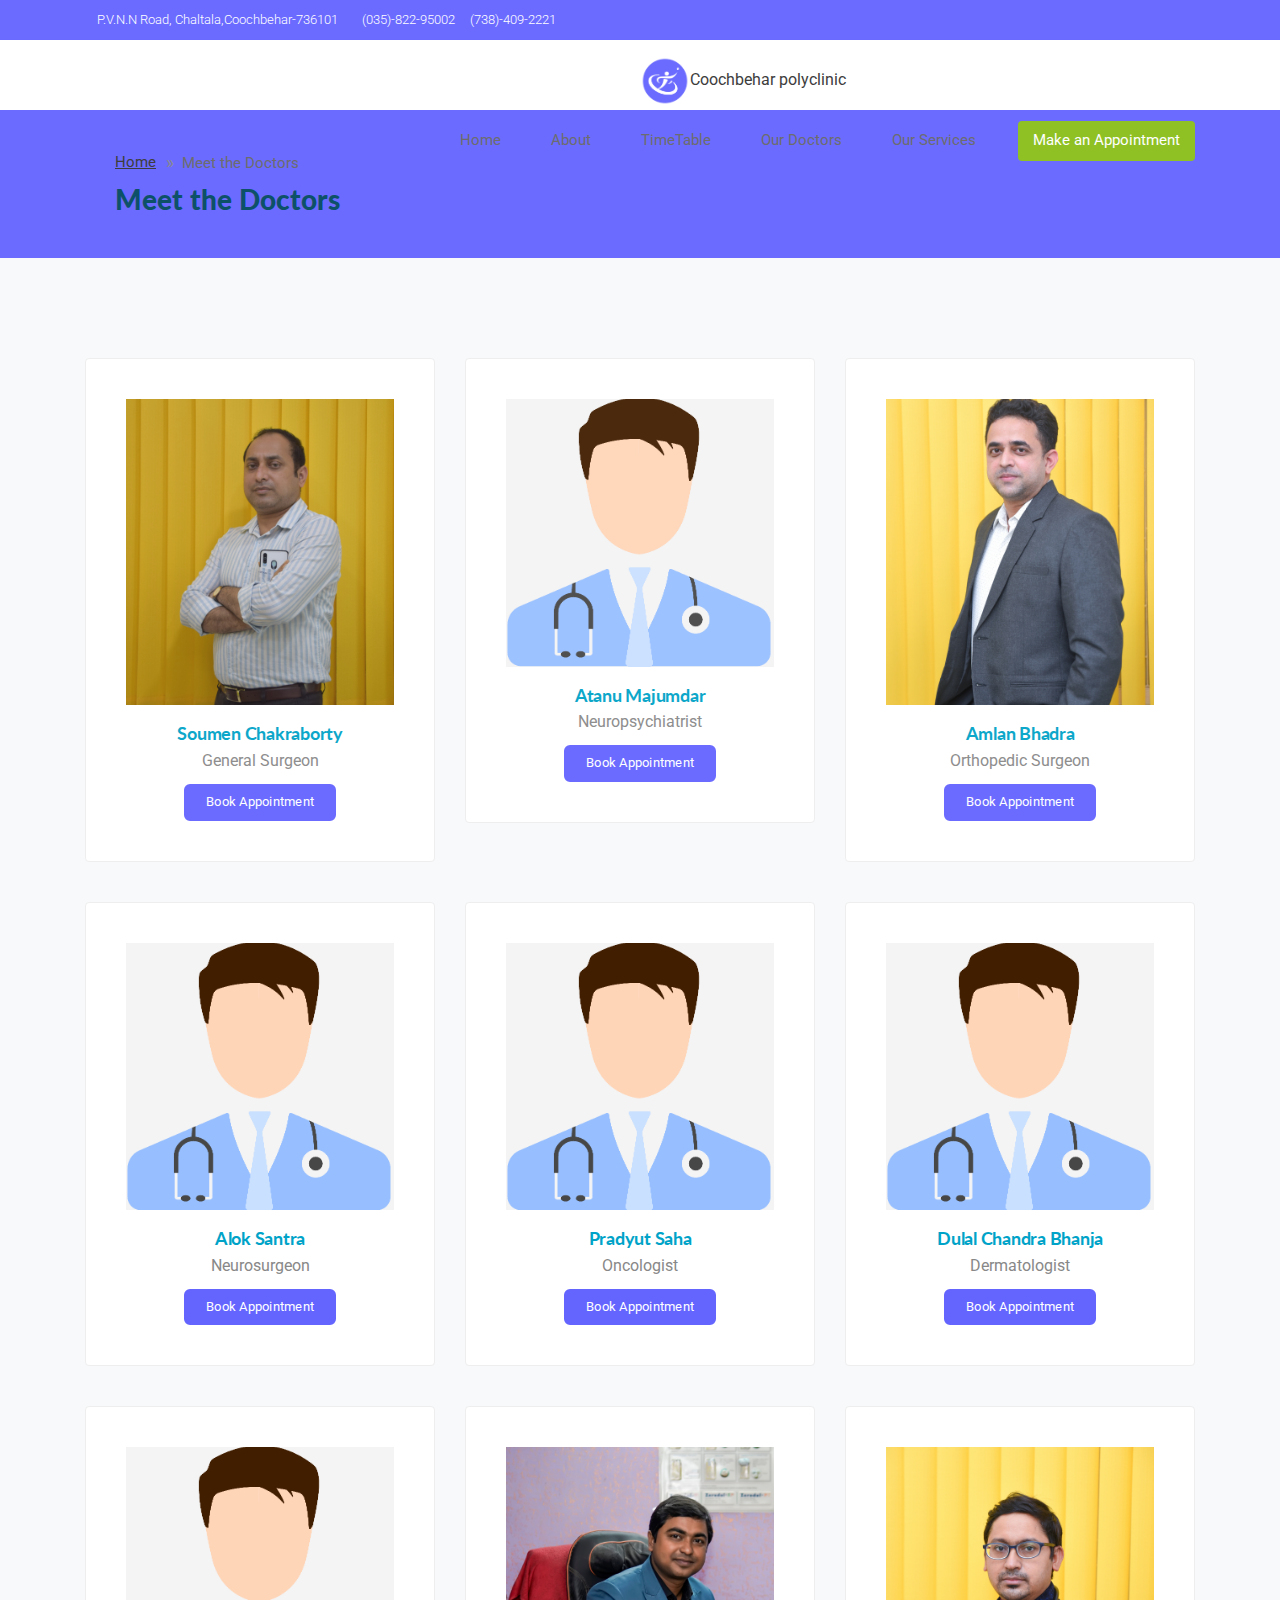
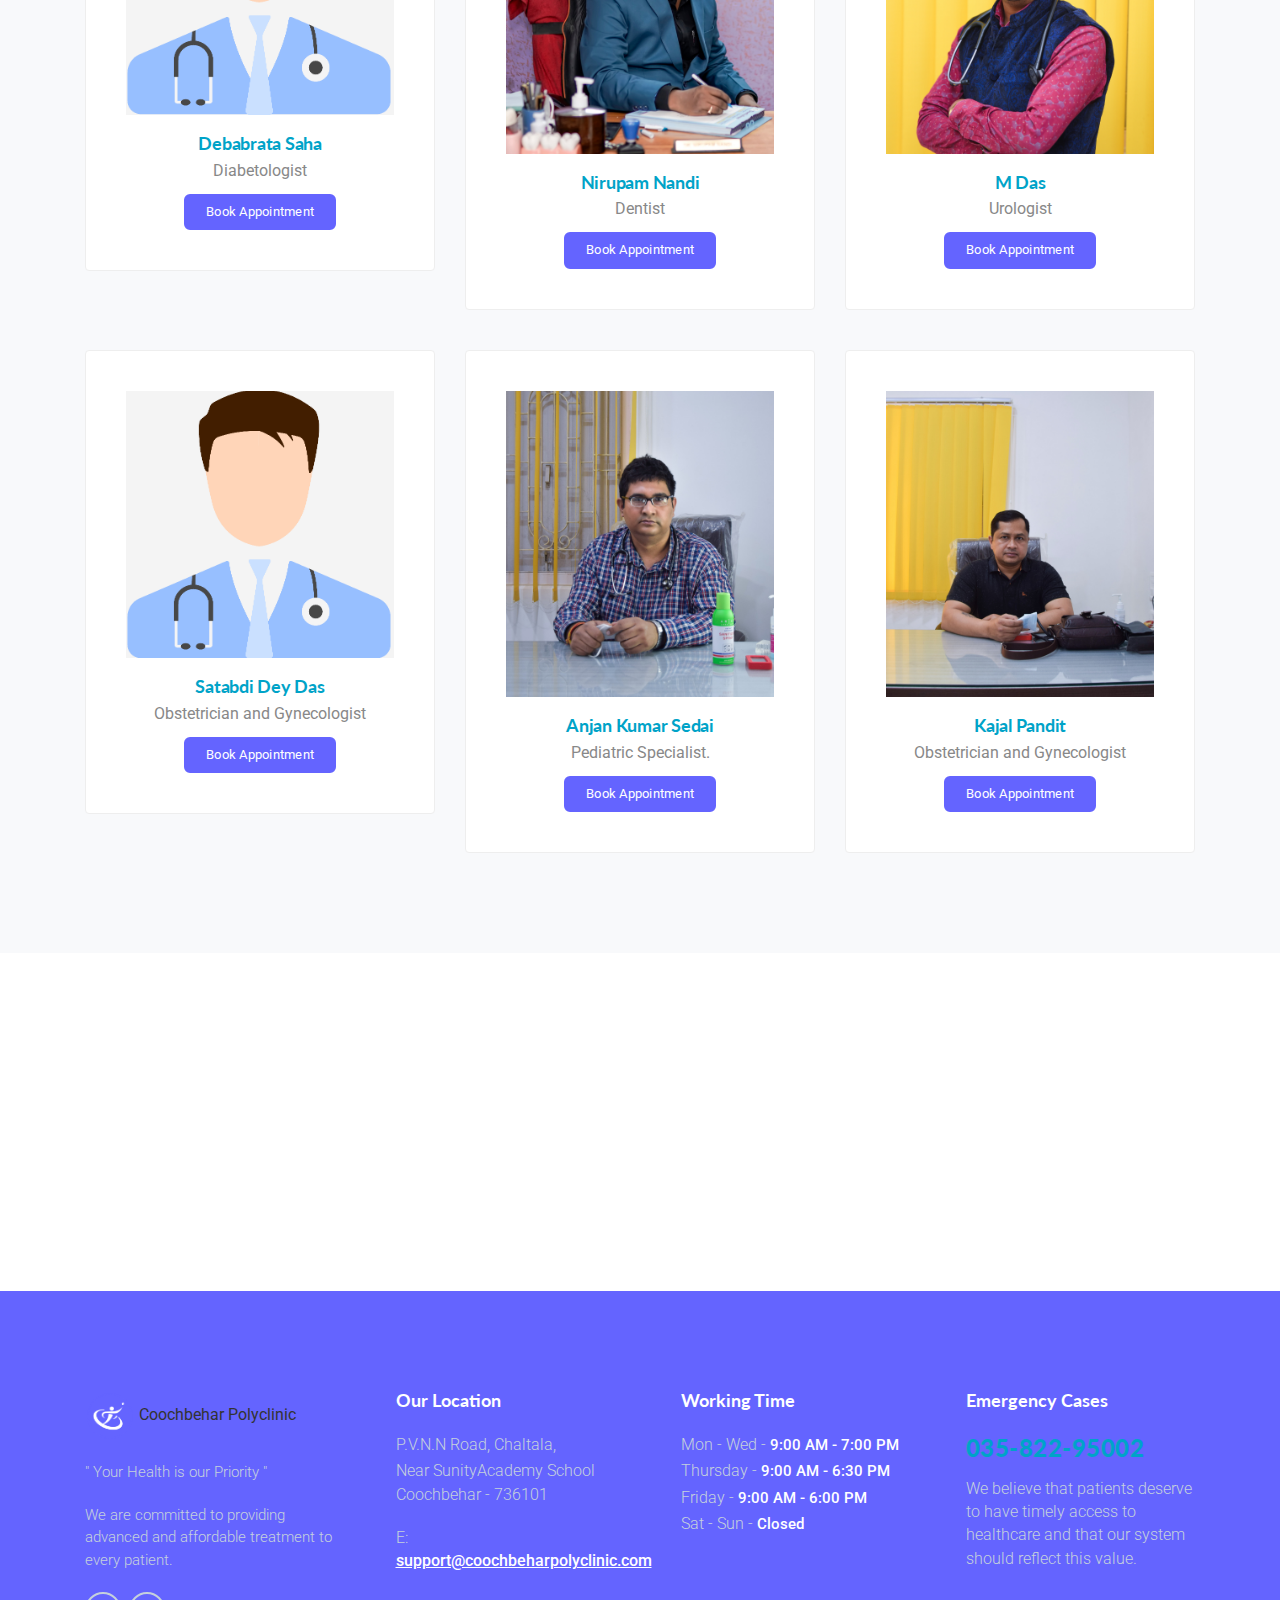
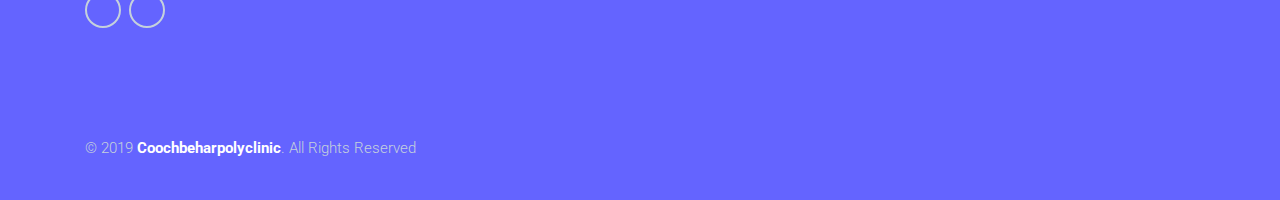
==== all-doctors.html @ 16cd8b00 "Add files via upload" ====
<!DOCTYPE html>
<!-- MedService - Medical & Medical Health Landing Page Template design by Jthemes -->
<!--[if lt IE 7]><html class="ie ie6" lang="en"> <![endif]-->
<!--[if IE 7]><html class="ie ie7" lang="en"> <![endif]-->
<!--[if IE 8]><html class="ie ie8" lang="en"> <![endif]-->
<!--[if (gte IE 9)|!(IE)]><!-->
<html lang="en">
  <head>
    <meta charset="utf-8" />
    <meta http-equiv="X-UA-Compatible" content="IE=edge" />
    <meta name="author" content="Jthemes" />
    <meta
      name="Coochbehar Polyclinic provide advanced and affordable treatment to every patient"
      content="Coochbehar,Coochbehar clinic, Coochbehar Polyclinic,Laboratory,Best Doctors,Medicine Shop,Medical, Health, Healthcare, Doctor, Clinic, Care, Hospital"
    />
    <meta
      name="keywords"
      content="Coochbehar,Coochbehar clinic, Coochbehar Polyclinic,Laboratory,Best Doctors,Medicine Shop,Medical, Health, Healthcare, Doctor, Clinic, Care, Hospital"
    />
    <meta name="viewport" content="width=device-width, initial-scale=1.0" />

    <!-- SITE TITLE -->
    <title>CoochBehar Polyclinic- Medical & Medical Health</title>

    <!-- FAVICON AND TOUCH ICONS  -->
    <link rel="shortcut icon" href="images/favicon.ico" type="image/x-icon" />
    <link rel="icon" href="images/favicon.ico" type="image/x-icon" />
    <link
      rel="apple-touch-icon"
      sizes="152x152"
      href="images/apple-touch-icon-152x152.png"
    />
    <link
      rel="apple-touch-icon"
      sizes="120x120"
      href="images/apple-touch-icon-120x120.png"
    />
    <link
      rel="apple-touch-icon"
      sizes="76x76"
      href="images/apple-touch-icon-76x76.png"
    />
    <link rel="apple-touch-icon" href="images/apple-touch-icon.png" />

    <!-- GOOGLE FONTS -->
    <link
      href="https://fonts.googleapis.com/css?family=Roboto:300,400,500,700,900"
      rel="stylesheet"
    />
    <link
      href="https://fonts.googleapis.com/css?family=Lato:400,700,900"
      rel="stylesheet"
    />

    <!-- BOOTSTRAP CSS -->
    <link href="css/bootstrap.min.css" rel="stylesheet" />

    <!-- FONT ICONS -->
    <link
      href="https://use.fontawesome.com/releases/v5.7.2/css/all.css"
      integrity="sha384-fnmOCqbTlWIlj8LyTjo7mOUStjsKC4pOpQbqyi7RrhN7udi9RwhKkMHpvLbHG9Sr"
      rel="stylesheet"
      crossorigin="anonymous"
    />
    <link href="css/flaticon.css" rel="stylesheet" />

    <!-- PLUGINS STYLESHEET -->
    <link href="css/menu.css" rel="stylesheet" />
    <link
      id="effect"
      href="css/dropdown-effects/fade-down.css"
      media="all"
      rel="stylesheet"
    />
    <link href="css/magnific-popup.css" rel="stylesheet" />
    <link href="css/owl.carousel.min.css" rel="stylesheet" />
    <link href="css/owl.theme.default.min.css" rel="stylesheet" />
    <link href="css/animate.css" rel="stylesheet" />
    <link href="css/jquery.datetimepicker.min.css" rel="stylesheet" />

    <!-- TEMPLATE CSS -->
    <link href="css/style.css" rel="stylesheet" />

    <!-- RESPONSIVE CSS -->
    <link href="css/responsive.css" rel="stylesheet" />
  </head>

  <body>
    <!-- PRELOADER SPINNER
		============================================= -->
    <div id="loader-wrapper">
      <div id="loader"><div class="loader-inner"></div></div>
    </div>

    <!-- PAGE CONTENT
		============================================= -->
    <div id="page" class="page">
      <!-- HEADER
			============================================= -->
      <header id="header" class="header">
        <!-- MOBILE HEADER -->
        <div class="wsmobileheader clearfix">
          <a id="wsnavtoggle" class="wsanimated-arrow"><span></span></a>
          <span class="smllogo"
            ><img
              src="images/logo-grey.png"
              width="180"
              height="40"
              alt="mobile-logo"
          /></span>
          <a href="tel:123456789" class="callusbtn"
            ><i class="fas fa-phone"></i
          ></a>
        </div>

        <!-- HEADER STRIP -->
        <div class="headtoppart bg-lime clearfix">
          <div class="headerwp clearfix">
            <!-- Address -->
            <div class="headertopleft">
              <div class="address clearfix">
                <span
                  ><i class="fas fa-map-marker-alt"></i>
                  P.V.N.N Road, Chaltala,Coochbehar-736101
                </span>
                <a href="tel:03582295002" class="callusbtn"
                  ><i class="fas fa-phone"></i>(035)-822-95002
                </a>

                <a href="tel:7384092221" class="callusbtn"
                  ><i class="fas fa-phone"></i>(738)-409-2221</a
                >
              </div>
            </div>

            <!-- Social Links -->
            <div class="headertopright">
              <a
                class="googleicon"
                title="Google"
                href="support@coochbeharpolyclinic.com"
                ><i class="fab fa-google"></i>
                <span class="mobiletext02">Google</span></a
              >
              <a
                class="linkedinicon"
                title="Instgram"
                href="https://www.instagram.com/coochbeharpolyclinic/"
                ><i class="fab fa-instagram"></i>
                <span class="mobiletext02">Linkedin</span></a
              >

              <a
                class="facebookicon"
                title="Facebook"
                href="https://www.facebook.com/cobpoly/"
                ><i class="fab fa-facebook-f"></i>
                <span class="mobiletext02">Facebook</span></a
              >
            </div>
          </div>
        </div>
        <!-- END HEADER STRIP -->

        <!-- NAVIGATION MENU -->
        <div class="wsmainfull menu clearfix">
          <div class="wsmainwp clearfix">
            <!-- LOGO IMAGE -->
            <!-- For Retina Ready displays take a image with double the amount of pixels that your image will be displayed (e.g 360 x 80 pixels) -->
           <div class="desktoplogo">
              <a href="index.html"
                ><img
                  src="imagess/logo-c.png"
                  width="50"
                  height="50"
                  alt="header-logo"
              /><b>Coochbehar polyclinic</b> </a>
            </div>


			

            <!-- MAIN MENU -->
            <nav class="wsmenu clearfix">
              <ul class="wsmenu-list">
                <!-- DROPDOWN MENU -->
                <li aria-haspopup="true">
                  <a href="index.html">Home </span></a>
                </li>
                <li class="nl-simple" aria-haspopup="true">
                  <a href="about-us.html">About</a>
                </li>
				 <li class="nl-simple" aria-haspopup="true">
                  <a href="timetable.html">TimeTable</a>
                </li>
				 <li class="nl-simple" aria-haspopup="true">
                  <a href="all-doctors.html">Our Doctors</a>
                </li>
				 <li class="nl-simple" aria-haspopup="true">
                  <a href="all-services.html">Our Services</a>
                </li>
                
                
               
               

                <!-- NAVIGATION MENU BUTTON -->
                <li class="nl-simple header-btn lime-btn" aria-haspopup="true">
                  <a href="appointment.html">Make an Appointment</a>
                </li>
              </ul>
            </nav>
            <!-- END MAIN MENU -->
          </div>
        </div>
        <!-- END NAVIGATION MENU -->
      </header>
      <!-- END HEADER -->




			<!-- BREADCRUMB
			============================================= -->
			<div id="breadcrumb" class="division">
				<div class="container">
					<div class="row">						
						<div class="col">
							<div class=" breadcrumb-holder">

								<!-- Breadcrumb Nav -->
								<nav aria-label="breadcrumb">
								  	<ol class="breadcrumb">
								    	<li class="breadcrumb-item"><a href="index.html">Home</a></li>
								    	<li class="breadcrumb-item active" aria-current="page">Meet the Doctors</li>
								  	</ol>
								</nav>

								<!-- Title -->
								<h4 class="h4-sm steelblue-color">Meet the Doctors</h4>

							</div>
						</div>
					</div>  <!-- End row -->	
				</div>	<!-- End container -->		
			</div>	<!-- END BREADCRUMB -->	




			<!-- DOCTORS-3
			============================================= -->
			<section id="doctors-3" class="bg-lightgrey wide-60 doctors-section division">
				<div class="container">
					<div class="row">


						<!-- DOCTOR #1 -->
						<div class="col-md-6 col-lg-4">
							<div class="doctor-2">	

								<!-- Doctor Photo -->
								<div class="hover-overlay"> 
									<img class="img-fluid" src="imagess/doctor-images/soumen chakraborty.png" alt="doctor-foto">	
								</div>								
														
								<!-- Doctor Meta -->		
								<div class="doctor-meta">

									<h5 class="h5-xs blue-color">Soumen Chakraborty</h5>
									<span>General Surgeon</span>
									

									<!-- Button -->
									<a class="btn btn-sm btn-blue blue-hover mt-15" href="https://share.mediqueue.in/dr/edi5cqJcT3o9QwZX8" title="">Book Appointment</a>

								</div>	

							</div>								
						</div>	<!-- END DOCTOR #1 -->
						
						
						<!-- DOCTOR #2 -->
						<div class="col-md-6 col-lg-4">
							<div class="doctor-2">	
																						
								<!-- Doctor Photo -->
								<div class="hover-overlay"> 
									<img class="img-fluid" src="imagess/doctor-images/default.png" alt="doctor-foto">	
								</div>	

								<!-- Doctor Meta -->		
								<div class="doctor-meta">

									<h5 class="h5-xs blue-color">Atanu Majumdar</h5>
									<span>Neuropsychiatrist</span>

									<!-- Button -->
									<a class="btn btn-sm btn-blue blue-hover mt-15" href="https://share.mediqueue.in/dr/edi5cqJcT3o9QwZX8" title="">Book Appointment</a>

								</div>	

							</div>					
						</div>	<!-- END DOCTOR #2 -->
						
						
						<!-- DOCTOR #3 -->
						<div class="col-md-6 col-lg-4">
							<div class="doctor-2">	
																						
								<!-- Doctor Photo -->
								<div class="hover-overlay"> 
									<img class="img-fluid" src="imagess/doctor-images/Amlan Bhadra.png" alt="doctor-foto">	
								</div>	
								
								<!-- Doctor Meta -->		
								<div class="doctor-meta">

									<h5 class="h5-xs blue-color">Amlan Bhadra</h5>
									<span>Orthopedic Surgeon</span>

									<!-- Button -->
									<a class="btn btn-sm btn-blue blue-hover mt-15" href="https://share.mediqueue.in/dr/edi5cqJcT3o9QwZX8" title="">Book Appointment</a>

								</div>	

							</div>			
						</div>	<!-- END DOCTOR #3 -->
											
						
						<!-- DOCTOR #4 -->
						<div class="col-md-6 col-lg-4">
							<div class="doctor-2">	
																					
								<!-- Doctor Photo -->
								<div class="hover-overlay"> 
									<img class="img-fluid" src="imagess/doctor-images/default.png" alt="doctor-foto">	
								</div>	
								
								<!-- Doctor Meta -->		
								<div class="doctor-meta">

									<h5 class="h5-xs blue-color">Alok Santra</h5>
									<span>Neurosurgeon</span>

									<!-- Button -->
									<a class="btn btn-sm btn-blue blue-hover mt-15" href="https://share.mediqueue.in/dr/edi5cqJcT3o9QwZX8" title="">Book Appointment</a>

								</div>	

							</div>			
						</div>	<!-- END DOCTOR #4 -->


						<!-- DOCTOR #5 -->
						<div class="col-md-6 col-lg-4">
							<div class="doctor-2">	
								
								<!-- Doctor Photo -->
								<div class="hover-overlay"> 
									<img class="img-fluid" src="imagess/doctor-images/default.png" alt="doctor-foto">	
								</div>		
								
								<!-- Doctor Meta -->		
								<div class="doctor-meta">

									<h5 class="h5-xs blue-color">Pradyut Saha</h5>
									<span>Oncologist</span>

									<!-- Button -->
									<a class="btn btn-sm btn-blue blue-hover mt-15" href="https://share.mediqueue.in/dr/edi5cqJcT3o9QwZX8" title="">Book Appointment</a>

								</div>

							</div>			
						</div>	<!-- END DOCTOR #5 -->


						<!-- DOCTOR #6 -->
						<div class="col-md-6 col-lg-4">
							<div class="doctor-2">	

								<!-- Doctor Photo -->
								<div class="hover-overlay"> 
									<img class="img-fluid" src="imagess/doctor-images/default.png" alt="doctor-foto">	
								</div>									
																			
								<!-- Doctor Meta -->		
								<div class="doctor-meta">

									<h5 class="h5-xs blue-color">Dulal Chandra Bhanja</h5>
									<span>Dermatologist</span>	

									<!-- Button -->
									<a class="btn btn-sm btn-blue blue-hover mt-15" href="https://share.mediqueue.in/dr/edi5cqJcT3o9QwZX8" title="">Book Appointment</a>

								</div>
									
							</div>	
						</div>	<!-- END DOCTOR #6 -->


						<!-- DOCTOR #7 -->
						<div class="col-md-6 col-lg-4">
							<div class="doctor-2">	
																					
								<!-- Doctor Photo -->
								<div class="hover-overlay"> 
									<img class="img-fluid" src="imagess/doctor-images/default.png" alt="doctor-foto">	
								</div>	
								
								<!-- Doctor Meta -->		
								<div class="doctor-meta">

									<h5 class="h5-xs blue-color">Debabrata Saha</h5>
									<span>Diabetologist</span>

									<!-- Button -->
									<a class="btn btn-sm btn-blue blue-hover mt-15" href="https://share.mediqueue.in/dr/edi5cqJcT3o9QwZX8" title="">Book Appointment</a>

								</div>

							</div>			
						</div>	<!-- END DOCTOR #7 -->


						<!-- DOCTOR #8 -->
						<div class="col-md-6 col-lg-4">
							<div class="doctor-2">	
								
								<!-- Doctor Photo -->
								<div class="hover-overlay"> 
									<img class="img-fluid" src="imagess/doctor-images/nirupam nandi.png" alt="doctor-foto">	
								</div>								
														
								<!-- Doctor Meta -->		
								<div class="doctor-meta">

									<h5 class="h5-xs blue-color">Nirupam Nandi</h5>
									<span>Dentist</span>

									<!-- Button -->
									<a class="btn btn-sm btn-blue blue-hover mt-15" href="https://share.mediqueue.in/dr/edi5cqJcT3o9QwZX8" title="">Book Appointment</a>

								</div>	

							</div>			
						</div>	<!-- END DOCTOR #8 -->


						<!-- DOCTOR #9 -->
						<div class="col-md-6 col-lg-4">
							<div class="doctor-2">	

								<!-- Doctor Photo -->
								<div class="hover-overlay"> 
									<img class="img-fluid" src="imagess/doctor-images/M Das.png" alt="doctor-foto">	
								</div>	

								<!-- Doctor Meta -->		
								<div class="doctor-meta">

									<h5 class="h5-xs blue-color">M Das</h5>
									<span>Urologist</span>

									<!-- Button -->
									<a class="btn btn-sm btn-blue blue-hover mt-15" href="https://share.mediqueue.in/dr/edi5cqJcT3o9QwZX8" title="">Book Appointment</a>

								</div>	
									
							</div>	
						</div>	<!-- END DOCTOR #9 -->

						

						<!-- DOCTOR #8 -->
						<div class="col-md-6 col-lg-4">
							<div class="doctor-2">	
								
								<!-- Doctor Photo -->
								<div class="hover-overlay"> 
									<img class="img-fluid" src="imagess/doctor-images/default.png" alt="doctor-foto">	
								</div>								
														
								<!-- Doctor Meta -->		
								<div class="doctor-meta">

									<h5 class="h5-xs blue-color">Satabdi Dey Das</h5>
									<span>Obstetrician and Gynecologist</span>

									<!-- Button -->
									<a class="btn btn-sm btn-blue blue-hover mt-15" href="https://share.mediqueue.in/dr/edi5cqJcT3o9QwZX8" title="">Book Appointment</a>

								</div>	

							</div>			
						</div>	<!-- END DOCTOR #8 -->



						<!-- DOCTOR #8 -->
						<div class="col-md-6 col-lg-4">
							<div class="doctor-2">	
								
								<!-- Doctor Photo -->
								<div class="hover-overlay"> 
									<img class="img-fluid" src="imagess/doctor-images/anjan kumar sedai.png" alt="doctor-foto">	
								</div>								
														
								<!-- Doctor Meta -->		
								<div class="doctor-meta">

									<h5 class="h5-xs blue-color">Anjan Kumar Sedai</h5>
									<span>Pediatric Specialist. </span>

									<!-- Button -->
									<a class="btn btn-sm btn-blue blue-hover mt-15" href="https://share.mediqueue.in/dr/edi5cqJcT3o9QwZX8" title="">Book Appointment</a>

								</div>	

							</div>			
						</div>	<!-- END DOCTOR #8 -->


<div class="col-md-6 col-lg-4">
							<div class="doctor-2">	
								
								<!-- Doctor Photo -->
								<div class="hover-overlay"> 
									<img class="img-fluid" src="imagess/doctor-images/kajal pandit.png" alt="doctor-foto">	
								</div>								
														
								<!-- Doctor Meta -->		
								<div class="doctor-meta">

									<h5 class="h5-xs blue-color"> Kajal Pandit</h5>
									<span>Obstetrician and Gynecologist</span>

									<!-- Button -->
									<a class="btn btn-sm btn-blue blue-hover mt-15" href="https://share.mediqueue.in/dr/edi5cqJcT3o9QwZX8" title="">Book Appointment</a>

								</div>	

							</div>			
						</div>	<!-- END DOCTOR #8 -->




					</div>	    <!-- End row -->
				</div>	   <!-- End container -->
			</section>	<!-- END DOCTORS-3 -->


				

			



			
				




			<!-- STATISTIC-1
			============================================= -->
			<div id="statistic-1" class="bg-scroll statistic-section division">
				<div class="container white-color">
					<div class="row">


						<!-- STATISTIC BLOCK #1 -->
						<div class="col-md-6 col-lg-3">						
							<div class="statistic-block icon-lg wow fadeInUp" data-wow-delay="0.4s">

								<!-- Icon  -->
								<span class="flaticon-062-cardiogram-3"></span>

								<!-- Text -->
								<h5 class="statistic-number">9,<span class="count-element">632</span></h5>
								<p class="txt-400">Happy Patients</p>																			
													
							</div>								
						</div>


						<!-- STATISTIC BLOCK #2 -->
						<div class="col-md-6 col-lg-3">								
							<div class="statistic-block icon-lg wow fadeInUp" data-wow-delay="0.6s">

								<!-- Icon  -->
								<span class="flaticon-137-doctor"></span>

								<!-- Text -->
								<h5 class="statistic-number"><span class="count-element">178</span></h5>	
								<p class="txt-400">Qualified Doctors</p>										
																		
							</div>							
						</div>


						<!-- STATISTIC BLOCK #3 -->
						<div class="col-md-6 col-lg-3">					
							<div class="statistic-block icon-lg wow fadeInUp" data-wow-delay="0.8s">	

								<!-- Icon  -->
								<span class="flaticon-065-hospital-bed"></span>

								<!-- Text -->
								<h5 class="statistic-number"><span class="count-element">864</span></h5>
								<p class="txt-400">Clinic Rooms</p>									

							</div>						
						</div>
					

						<!-- STATISTIC BLOCK #4 -->
						<div class="col-md-6 col-lg-3">						
							<div class="statistic-block icon-lg wow fadeInUp" data-wow-delay="1s">	

								<!-- Icon  -->
								<span class="flaticon-040-placeholder"></span>

								<!-- Text -->	
								<h5 class="statistic-number"><span class="count-element">473</span></h5>
								<p class="txt-400">Local Partners</p>				
								
							</div>						
						</div>


					</div>  <!-- End row -->
				</div>	 <!-- End container -->		
			</div>	 <!-- END STATISTIC-1 -->




			


<!-- FOOTER-1
			============================================= -->
      <footer id="footer-1" class="bg-image wide-40 footer division" style="background-color: black;">
        <div class="container">
          <!-- FOOTER CONTENT -->
          <div class="row">
            <!-- FOOTER INFO -->
            <div class="col-md-6 col-lg-3">
              <div class="footer-info mb-40">
                <!-- Footer Logo -->
                <!-- For Retina Ready displays take a image with double the amount of pixels that your image will be displayed (e.g 360 x 80  pixels) -->
                <img
                  src="imagess/logo-c.png"
                  width="50"
                  height="50"
                  alt="footer-logo"
                />
<b>Coochbehar Polyclinic</b>
                <!-- Text -->
                <p class="p-sm mt-20">
                  " Your Health is our Priority "
                </p>

                <p class="p-sm mt-20">
                 We are committed to providing advanced and affordable treatment to every patient.
                </p>


                <!-- Social Icons -->
                <div class="footer-socials-links mt-20">
                  <ul class="foo-socials text-center clearfix">
                    <li>
                      <a href="https://www.facebook.com/cobpoly/" class="ico-facebook"
                        ><i class="fab fa-facebook-f"></i
                      ></a>
                    </li>
                    <li>
                      <a href="https://www.instagram.com/coochbeharpolyclinic/" class="ico-twitter"
                        ><i class="fab fa-instagram"></i
                      ></a>
                    </li>
                    <li>
                      
                   
                  </ul>
                </div>
              </div>
            </div>

            <!-- FOOTER CONTACTS -->
            <div class="col-md-6 col-lg-3">
              <div class="footer-box mb-40">
                <!-- Title -->
                <h5 class="h5-xs">Our Location</h5>

                <!-- Address -->
                <p>P.V.N.N Road, Chaltala, </p>
                <p>Near SunityAcademy School

Coochbehar - 736101</p>

                <!-- Email -->
                <p class="foo-email mt-20">
                  E:
                  <a href="mailto:support@coochbeharpolyclinic.com">support@coochbeharpolyclinic.com</a>
                </p>

                <!-- Phone -->
             
              </div>
            </div>

            <!-- FOOTER WORKING HOURS -->
            <div class="col-md-6 col-lg-3">
              <div class="footer-box mb-40">
                <!-- Title -->
                <h5 class="h5-xs">Working Time</h5>

                <!-- Working Hours -->
                <p class="p-sm">Mon - Wed - <span>9:00 AM - 7:00 PM</span></p>
                <p class="p-sm">Thursday - <span>9:00 AM - 6:30 PM</span></p>
                <p class="p-sm">Friday - <span>9:00 AM - 6:00 PM</span></p>
                <p class="p-sm">Sat - Sun - <span>Closed</span></p>
              </div>
            </div>

            <!-- FOOTER PHONE NUMBER -->
            <div class="col-md-6 col-lg-3">
              <div class="footer-box mb-40">
                <!-- Title -->
                <h5 class="h5-xs">Emergency Cases</h5>

                <!-- Footer List -->
                <h5 class="h5-xl blue-color">035-822-95002</h5>

                <!-- Text -->
                <p class="p-sm mt-15">
                  We believe that patients deserve to have timely access to healthcare and that our system should reflect this value.
                </p>
              </div>
            </div>
          </div>
          <!-- END FOOTER CONTENT -->

          <!-- FOOTER COPYRIGHT -->
          <div class="bottom-footer">
            <div class="row">
              <div class="col-md-12">
                <p class="footer-copyright">
                  &copy; 2019 <span>Coochbeharpolyclinic</span>. All Rights Reserved
                </p>
              </div>
            </div>
          </div>
        </div>
        <!-- End container -->
      </footer>
      <!-- END FOOTER-1 -->
    </div>


		<!-- EXTERNAL SCRIPTS
		============================================= -->	
		<script src="js/jquery-3.3.1.min.js"></script>
		<script src="js/bootstrap.min.js"></script>	
		<script src="js/modernizr.custom.js"></script>
		<script src="js/jquery.easing.js"></script>
		<script src="js/jquery.appear.js"></script>
		<script src="js/jquery.stellar.min.js"></script>	
		<script src="js/menu.js"></script>
		<script src="js/sticky.js"></script>
		<script src="js/jquery.scrollto.js"></script>
		<script src="js/materialize.js"></script>	
		<script src="js/owl.carousel.min.js"></script>
		<script src="js/jquery.magnific-popup.min.js"></script>	
		<script src="js/imagesloaded.pkgd.min.js"></script>
		<script src="js/isotope.pkgd.min.js"></script>
		<script src="js/hero-form.js"></script>
		<script src="js/contact-form.js"></script>
		<script src="js/comment-form.js"></script>
		<script src="js/appointment-form.js"></script>
		<script src="js/jquery.datetimepicker.full.js"></script>		
		<script src="js/jquery.validate.min.js"></script>	
		<script src="js/jquery.ajaxchimp.min.js"></script>
		<script src="js/wow.js"></script>	
	
		<!-- Custom Script -->		
		<script src="js/custom.js"></script>

		<script> 
			new WOW().init();
		</script>

		<!-- HTML5 shim, for IE6-8 support of HTML5 elements. All other JS at the end of file. -->
		<!-- [if lt IE 9]>
			<script src="js/html5shiv.js" type="text/javascript"></script>
			<script src="js/respond.min.js" type="text/javascript"></script>
		<![endif] -->

		<!-- Google Analytics: Change UA-XXXXX-X to be your site's ID. Go to http://www.google.com/analytics/ for more information. -->	
		<!--
		<script>
			window.ga=window.ga||function(){(ga.q=ga.q||[]).push(arguments)};ga.l=+new Date;
			ga('create', 'UA-XXXXX-Y', 'auto');
			ga('send', 'pageview');
		</script>
		<script async src='https://www.google-analytics.com/analytics.js'></script>
		-->
		<!-- End Google Analytics -->

	</body>



</html>
---- css/flaticon.css ----
/*
  	Flaticon icon font: Flaticon
  	Creation date: 12/09/2017 10:18
  	*/

@font-face {
  font-family: "Flaticon";
  src: url("../fonts/Flaticon.eot");
  src: url("../fonts/Flaticon.eot?#iefix") format("embedded-opentype"),
       url("../fonts/Flaticon.woff") format("woff"),
       url("../fonts/Flaticon.ttf") format("truetype"),
       url("../fonts/Flaticon.svg#Flaticon") format("svg");
  font-weight: normal;
  font-style: normal;
}

@media screen and (-webkit-min-device-pixel-ratio:0) {
  @font-face {
    font-family: "Flaticon";
    src: url("../fonts/Flaticon.svg#Flaticon") format("svg");
  }
}

[class^="flaticon-"]:before, [class*=" flaticon-"]:before,
[class^="flaticon-"]:after, [class*=" flaticon-"]:after {   
  font-family: Flaticon;
  font-size: 20px;
  font-style: normal;
  margin-left: 0;
}

.flaticon-001-clock-1:before { content: "\f100"; }
.flaticon-002-medicine-2:before { content: "\f101"; }
.flaticon-003-chat:before { content: "\f102"; }
.flaticon-004-blood-sample-2:before { content: "\f103"; }
.flaticon-005-blood-donation-3:before { content: "\f104"; }
.flaticon-006-cardiogram-8:before { content: "\f105"; }
.flaticon-007-calendar-3:before { content: "\f106"; }
.flaticon-008-ambulance-6:before { content: "\f107"; }
.flaticon-009-cardiogram-7:before { content: "\f108"; }
.flaticon-010-mortar-2:before { content: "\f109"; }
.flaticon-011-atoms:before { content: "\f10a"; }
.flaticon-012-calendar-2:before { content: "\f10b"; }
.flaticon-013-blood-donation-2:before { content: "\f10c"; }
.flaticon-014-clinic-history-8:before { content: "\f10d"; }
.flaticon-015-blood-donation-1:before { content: "\f10e"; }
.flaticon-016-doctor-1:before { content: "\f10f"; }
.flaticon-017-molecules:before { content: "\f110"; }
.flaticon-018-scale-1:before { content: "\f111"; }
.flaticon-019-skull:before { content: "\f112"; }
.flaticon-020-hospital-bed-1:before { content: "\f113"; }
.flaticon-021-hospital-9:before { content: "\f114"; }
.flaticon-022-fish:before { content: "\f115"; }
.flaticon-023-knife:before { content: "\f116"; }
.flaticon-024-spermatozoon:before { content: "\f117"; }
.flaticon-025-printer:before { content: "\f118"; }
.flaticon-026-bones:before { content: "\f119"; }
.flaticon-027-stomach:before { content: "\f11a"; }
.flaticon-028-cardiogram-6:before { content: "\f11b"; }
.flaticon-029-stretcher-1:before { content: "\f11c"; }
.flaticon-030-clinic-history-7:before { content: "\f11d"; }
.flaticon-031-scanner:before { content: "\f11e"; }
.flaticon-032-laptop-3:before { content: "\f11f"; }
.flaticon-033-scale:before { content: "\f120"; }
.flaticon-034-folder:before { content: "\f121"; }
.flaticon-035-clinic-history-6:before { content: "\f122"; }
.flaticon-036-hospital-8:before { content: "\f123"; }
.flaticon-037-tablets:before { content: "\f124"; }
.flaticon-038-medicine-book-1:before { content: "\f125"; }
.flaticon-039-emergency-call-1:before { content: "\f126"; }
.flaticon-040-placeholder:before { content: "\f127"; }
.flaticon-041-helicopter:before { content: "\f128"; }
.flaticon-042-hospital-7:before { content: "\f129"; }
.flaticon-043-dropper-1:before { content: "\f12a"; }
.flaticon-044-dumbbell:before { content: "\f12b"; }
.flaticon-045-molecule:before { content: "\f12c"; }
.flaticon-046-cardiogram-5:before { content: "\f12d"; }
.flaticon-047-head:before { content: "\f12e"; }
.flaticon-048-lungs:before { content: "\f12f"; }
.flaticon-049-glasses:before { content: "\f130"; }
.flaticon-050-mortar-1:before { content: "\f131"; }
.flaticon-051-emergency-call:before { content: "\f132"; }
.flaticon-052-flask-2:before { content: "\f133"; }
.flaticon-053-medical-history:before { content: "\f134"; }
.flaticon-054-ambulance-5:before { content: "\f135"; }
.flaticon-055-calendar-1:before { content: "\f136"; }
.flaticon-056-first-aid-kit-5:before { content: "\f137"; }
.flaticon-057-crutch:before { content: "\f138"; }
.flaticon-058-blood-transfusion-2:before { content: "\f139"; }
.flaticon-059-ambulance-4:before { content: "\f13a"; }
.flaticon-060-cardiogram-4:before { content: "\f13b"; }
.flaticon-061-nuclear-1:before { content: "\f13c"; }
.flaticon-062-cardiogram-3:before { content: "\f13d"; }
.flaticon-063-thermometer-2:before { content: "\f13e"; }
.flaticon-064-hospital-6:before { content: "\f13f"; }
.flaticon-065-hospital-bed:before { content: "\f140"; }
.flaticon-066-cardiogram-2:before { content: "\f141"; }
.flaticon-067-clinic-history-5:before { content: "\f142"; }
.flaticon-068-ambulance-3:before { content: "\f143"; }
.flaticon-069-test-tube:before { content: "\f144"; }
.flaticon-070-first-aid-kit-4:before { content: "\f145"; }
.flaticon-071-clipboard-2:before { content: "\f146"; }
.flaticon-072-hospital-5:before { content: "\f147"; }
.flaticon-073-laptop-2:before { content: "\f148"; }
.flaticon-074-laptop-1:before { content: "\f149"; }
.flaticon-075-cardiogram-1:before { content: "\f14a"; }
.flaticon-076-microscope:before { content: "\f14b"; }
.flaticon-077-ribbon:before { content: "\f14c"; }
.flaticon-078-patch-2:before { content: "\f14d"; }
.flaticon-079-safebox:before { content: "\f14e"; }
.flaticon-080-shield:before { content: "\f14f"; }
.flaticon-081-dropper:before { content: "\f150"; }
.flaticon-082-pills-3:before { content: "\f151"; }
.flaticon-083-stethoscope:before { content: "\f152"; }
.flaticon-084-pills-2:before { content: "\f153"; }
.flaticon-085-blood-sample-1:before { content: "\f154"; }
.flaticon-086-flask-1:before { content: "\f155"; }
.flaticon-087-glass-of-water:before { content: "\f156"; }
.flaticon-088-injection-1:before { content: "\f157"; }
.flaticon-089-blood-transfusion-1:before { content: "\f158"; }
.flaticon-090-vaccine:before { content: "\f159"; }
.flaticon-091-no-smoking:before { content: "\f15a"; }
.flaticon-092-clock:before { content: "\f15b"; }
.flaticon-093-pills-1:before { content: "\f15c"; }
.flaticon-094-blood-drop-1:before { content: "\f15d"; }
.flaticon-095-patch-1:before { content: "\f15e"; }
.flaticon-096-calendar:before { content: "\f15f"; }
.flaticon-097-flask:before { content: "\f160"; }
.flaticon-098-blood-drop:before { content: "\f161"; }
.flaticon-099-first-aid-kit-3:before { content: "\f162"; }
.flaticon-100-voltmeter:before { content: "\f163"; }
.flaticon-101-cardiogram:before { content: "\f164"; }
.flaticon-102-hospital-4:before { content: "\f165"; }
.flaticon-103-nuclear:before { content: "\f166"; }
.flaticon-104-blood-sample:before { content: "\f167"; }
.flaticon-105-first-aid-kit-2:before { content: "\f168"; }
.flaticon-106-first-aid-kit-1:before { content: "\f169"; }
.flaticon-107-medicine-1:before { content: "\f16a"; }
.flaticon-108-hospital-3:before { content: "\f16b"; }
.flaticon-109-injection:before { content: "\f16c"; }
.flaticon-110-hospital-2:before { content: "\f16d"; }
.flaticon-111-ambulance-2:before { content: "\f16e"; }
.flaticon-112-mortar:before { content: "\f16f"; }
.flaticon-113-clinic-history-4:before { content: "\f170"; }
.flaticon-114-pill:before { content: "\f171"; }
.flaticon-115-ambulance-1:before { content: "\f172"; }
.flaticon-116-patch:before { content: "\f173"; }
.flaticon-117-stretcher:before { content: "\f174"; }
.flaticon-118-blood-transfusion:before { content: "\f175"; }
.flaticon-119-clipboard-1:before { content: "\f176"; }
.flaticon-120-monitor-1:before { content: "\f177"; }
.flaticon-121-smartphone-4:before { content: "\f178"; }
.flaticon-122-clinic-history-3:before { content: "\f179"; }
.flaticon-123-smartphone-3:before { content: "\f17a"; }
.flaticon-124-laptop:before { content: "\f17b"; }
.flaticon-125-clinic-history-2:before { content: "\f17c"; }
.flaticon-126-medicine:before { content: "\f17d"; }
.flaticon-127-thermometer-1:before { content: "\f17e"; }
.flaticon-128-thermometer:before { content: "\f17f"; }
.flaticon-129-hospital-1:before { content: "\f180"; }
.flaticon-130-clinic-history-1:before { content: "\f181"; }
.flaticon-131-venus:before { content: "\f182"; }
.flaticon-132-medicine-book:before { content: "\f183"; }
.flaticon-133-smartphone-2:before { content: "\f184"; }
.flaticon-134-smartphone-1:before { content: "\f185"; }
.flaticon-135-hospital:before { content: "\f186"; }
.flaticon-136-monitor:before { content: "\f187"; }
.flaticon-137-doctor:before { content: "\f188"; }
.flaticon-138-loupe:before { content: "\f189"; }
.flaticon-139-first-aid-kit:before { content: "\f18a"; }
.flaticon-140-healthcare:before { content: "\f18b"; }
.flaticon-141-clinic-history:before { content: "\f18c"; }
.flaticon-142-ambulance:before { content: "\f18d"; }
.flaticon-143-teeth:before { content: "\f18e"; }
.flaticon-144-blood-donation:before { content: "\f18f"; }
.flaticon-145-flag:before { content: "\f190"; }
.flaticon-146-archive:before { content: "\f191"; }
.flaticon-147-pills:before { content: "\f192"; }
.flaticon-148-smartphone:before { content: "\f193"; }
.flaticon-149-bottle:before { content: "\f194"; }
.flaticon-150-clipboard:before { content: "\f195"; }
---- css/menu.css ----
/*
 * Plugin: Web Slide Navigation System
 * Demo Link: https://uxwing.com/webslide/
 * Author: UXWing
 * License: http://codecanyon.net/licenses/standard
*/
/* ======== Find Below Table of Content Points to Go Relevant Section  =========
[Table of contents DESKTOP]
Desktop Base CSS
Desktop Main Menu CSS
- Desktop Search Bar
Desktop Drop Down Menu CSS 
Desktop Mega Menus CSS
-> Desktop Half Menu CSS
-> Desktop HTML Form Menu CSS
Desktop Extra CSS

[Table of contents MOBILE ]
Mobile Menu Change Brake Point
Mobile Base CSS
Mobile Main Menu CSS
Mobile Slide Down Links CSS
Mobile Mega Menus CSS
Mobile Header CSS
 -> Mobile Search Bar
 -> Mobile Toggle Menu icon (X ICON)
Mobile Overlay/Drawer CSS
Mobile Sub Menu Expander Arrows
Mobile Extra CSS
Extra @Media Query

/*------------------------------------------*/
/*  Desktop Base CSS
--------------------------------------------*/

.wsmenu html,
.wsmenu body,
.wsmenu iframe,
.wsmenu h1,
.wsmenu h2,
.wsmenu h3,
.wsmenu h4,
.wsmenu h5,
.wsmenu h6 {
  margin: 0;
  padding: 0;
  border: 0;
  font: inherit;
  vertical-align: baseline;
  font-weight: normal;
  font-size: 12px;
  line-height: 18px;
  font-family: Helvetica, sans-serif;
  -webkit-font-smoothing: subpixel-antialiased;
  font-smoothing: antialiased;
  font-smooth: antialiased;
  -webkit-text-size-adjust: 100%;
  -ms-text-size-adjust: 100%;
  -webkit-font-smoothing: subpixel-antialiased;
  font-smoothing: subpixel-antialiased;
  font-smooth: subpixel-antialiased;
}

.wsmenu .cl {
  clear: both;
}

.wsmenu img,
object,
embed,
video {
  border: 0 none;
  max-width: 100%;
}

.wsmenu a:focus {
  outline: none;
}

.wsmenu:before,
.wsmenu:after {
  content: "";
  display: table;
}

.wsmenu:after {
  clear: both;
}

/*------------------------------------------*/
/*  Desktop Main Menu CSS
--------------------------------------------*/

.wsmenucontainer {
  background-size: cover;
  background-image: url(../images/bg01.jpg);
  overflow: hidden;
  background-attachment: fixed;
  background-position: 50% 0;
  background-repeat: no-repeat;
}

.wsmainfull {
  width: 100%;
  height: 70px;
  background-color: #fff!important;
  z-index: 999;
  -webkit-box-shadow: 0 2px 3px rgba(96, 96, 96, .1);
  -moz-box-shadow: 0 2px 3px rgba(96, 96, 96, .1);
  box-shadow: 0 2px 3px rgba(96, 96, 96, .1);
  -webkit-transition: all 450ms ease-in-out;
  -moz-transition: all 450ms ease-in-out;
  -o-transition: all 450ms ease-in-out;
  -ms-transition: all 450ms ease-in-out;
  transition: all 450ms ease-in-out; 
}

.wsmainwp {
  margin: 0 auto;
  max-width: 1140px;
  padding: 0 15px;
  position: relative;
}

.desktoplogo {
  padding: 16px 0px 0px 0px;
  margin: 0;
  float: left;
}

#header-2 .desktoplogo {
  padding: 0;
}

#header-2 .wsmainfull .desktoplogo {
  display: none;
}
/*
.desktoplogo img {
  width: 100%;
}
*/
.wsmenu {
  color: #fff;
  font-size: 14.5px;
  font-weight: 400;
  padding: 0;
  float: right;
  display: block;
}

#header-2 .wsmenu {
  float: left;
}

.wsmenu>.wsmenu-list {
  text-align: left;
  margin: 0 auto 0 auto;
  width: 100%;
  display: block;
  padding: 0;
}

.wsmenu > .wsmenu-list > li {
  text-align: center;
  display: block;
  padding: 0;
  margin: 0;
  float: left;
}

.wsmenu >.wsmenu-list > li a {
  color: #666;
}

.wsmenu >.wsmenu-list > li:hover > a {
  color: #00a3c8;
}

.wsmenu > .wsmenu-list > li > a {
  display: block;
  padding: 10px 32px 10px 18px;
  line-height: 50px;
  text-decoration: none;
  position: relative;
}

#header-2 .wsmenu > .wsmenu-list > li > a {
  padding: 10px 40px 10px 10px;
}

.wsmenu > .wsmenu-list > li:last-child > a {
  border-right: 0px;
}

/* Header Button */
.header-button span,
.wsmenu > .wsmenu-list > li.header-btn a {
  background-color: #00a3c8;
  color: #fff!important;
  line-height: 30px;
  margin-top: 15px;
  margin-left: 10px;
  padding: 5px 15px 5px 15px;
  -webkit-border-radius: 4px;
  -moz-border-radius: 4px
  border-radius: 4px;
}

.wsmenu > .wsmenu-list > li.header-btn.green-btn a {
  background-color: #0dc176;
}

.wsmenu > .wsmenu-list > li.header-btn.lime-btn a {
  background-color: #89be19;
}

#header-2 .wsmenu > .wsmenu-list > li.header-btn a {
  padding: 5px 15px 5px 15px;
  display: none;
}

.header-button {
  display: inline-block;
  float: right;
  text-align: right;
}

.header-button span {
  display: block;
  -webkit-transition: all 450ms ease-in-out;
  -moz-transition: all 450ms ease-in-out;
  -o-transition: all 450ms ease-in-out;
  -ms-transition: all 450ms ease-in-out;
  transition: all 450ms ease-in-out;  
}

.header-button span a {
  color: #fff;
  font-size: 14px;
  font-weight: 400;
}

.wsmenu > .wsmenu-list > li.header-btn a:hover {
  background-color: #0e8eab;
  color: #fff!important;
}

.wsmenu >.wsmenu-list > li a.menuhomeicon {
  padding-left: 29px;
  padding-right: 29px;
}

.wsmenu > .wsmenu-list > li > a i {
  display: inline-block;
  font-size: 14px;
  line-height: inherit;
  margin-right: 12px;
  vertical-align: top;
}

.wsmenu > .wsmenu-list > li > a.menuhomeicon i {
  margin-right: 0px;
  font-size: 15px;
}

.wsmenu > .wsmenu-list > li > a .wsarrow:after {
  border-left: 4px solid rgba(0, 0, 0, 0);
  border-right: 4px solid rgba(0, 0, 0, 0);
  border-top: 4px solid;
  content: "";
  float: right;
  right: 15px;
  height: 0;
  margin: 0 0 0 14px;
  position: absolute;
  text-align: right;
  top: 34px;
  width: 0;
}

/* Desktop Search Bar */
.wsmenu > .wsmenu-list > li.rightmenu {
  float: right;
}

.wsmenu > .wsmenu-list > li.rightmenu a {
  padding: 0px 30px 0px 20px;
  border-right: none;
}

.wsmenu > .wsmenu-list > li.rightmenu a i {
  font-size: 15px;
}

.wsmenu >.wsmenu-list > li.rightmenu {
  float: right;
}

.wsmenu >.wsmenu-list > li.rightmenu:before,
.wsmenu-list > li.rightmenu:after {
  content: "";
  display: table;
}

.wsmenu > .wsmenu-list > li.rightmenu:after {
  clear: both;
}

.wsmenu > .wsmenu-list > li.rightmenu > .topmenusearch {
  float: right;
  width: 210px;
  height: 39px;
  position: relative;
  margin: 16px 0px 0px 0px;
}

.wsmenu>.wsmenu-list>li.rightmenu>.topmenusearch .searchicon {
  -webkit-transition: all 0.7s ease 0s;
  -moz-transition: all 0.7s ease 0s;
  -o-transition: all 0.7s ease 0s;
  transition: all 0.7s ease 0s;
}

.wsmenu>.wsmenu-list>li.rightmenu>.topmenusearch input {
  width: 100%;
  position: relative;
  float: right;
  top: 0;
  right: 0;
  bottom: 0;
  width: 100%;
  border: 0;
  padding: 0;
  margin: 0;
  text-indent: 15px;
  height: 39px;
  z-index: 2;
  outline: none;
  color: #333;
  background-color: #efefef;
  -webkit-transition: all 0.7s ease 0s;
  -moz-transition: all 0.7s ease 0s;
  -o-transition: all 0.7s ease 0s;
  transition: all 0.7s ease 0s;
  font-size: 12px;
}

.wsmenu>.wsmenu-list>li.rightmenu>.topmenusearch input::placeholder {
  color: #a9a9a9;
}

.wsmenu>.wsmenu-list>li.rightmenu>.topmenusearch input:focus {
  color: #333;
  width: 220px;
}

.wsmenu>.wsmenu-list>li.rightmenu>.topmenusearch input:focus~.btnstyle i {
  color: #000;
  opacity: 1;
}

.wsmenu>.wsmenu-list>li.rightmenu>.topmenusearch input:focus~.searchicon {
  opacity: 1;
  z-index: 3;
  color: #FFFFFF;
}

.wsmenu>.wsmenu-list>li.rightmenu>.topmenusearch .btnstyle {
  top: 0px;
  position: absolute;
  right: 0;
  bottom: 0;
  width: 40px;
  line-height: 30px;
  z-index: 1;
  cursor: pointer;
  opacity: 0.3;
  color: #333;
  z-index: 1000;
  background-color: transparent;
  border: solid 0px;
  -webkit-transition: all 0.7s ease 0s;
  -moz-transition: all 0.7s ease 0s;
  -o-transition: all 0.7s ease 0s;
  transition: all 0.7s ease 0s;
}

.wsmenu>.wsmenu-list>li.rightmenu>.topmenusearch .btnstyle i {
  line-height: 37px;
  margin: 0;
  padding: 0;
  text-align: center;
}

.wsmenu>.wsmenu-list>li.rightmenu>.topmenusearch .btnstyle:hover i {
  opacity: 1;
}

.wsmenu>.wsmenu-list>li.rightmenu {
  zoom: 1;
}

/*------------------------------------------*/
/*  Desktop Drop Down Menu CSS
--------------------------------------------*/

.wsmenu>.wsmenu-list>li>ul.sub-menu {
  position: absolute;
  top: 70px;
  z-index: 1000;
  margin: 0px;
  padding: 0px;
  min-width: 190px;
  background-color: #fff;
  border: solid 1px #eee;
}

.wsmenu>.wsmenu-list>li>ul.sub-menu>li {
  position: relative;
  margin: 0px;
  padding: 0px;
  display: block;
}

.wsmenu>.wsmenu-list>li>ul.sub-menu>li>a {
  position: relative;
  background-image: none;
  color: #888;
  border-right: 0 none;
  text-align: left;
  display: block;
  line-height: 22px;
  padding: 8px 15px;
  text-transform: none;
  font-size: 15px;
  font-weight: 400;
  letter-spacing: normal;
  border-right: 0px solid;
  -webkit-transition: all 400ms ease-in-out;
  -moz-transition: all 400ms ease-in-out;
  -o-transition: all 400ms ease-in-out;
  -ms-transition: all 400ms ease-in-out;
  transition: all 400ms ease-in-out;
}

.wsmenu>.wsmenu-list>li>ul.sub-menu>li>a:hover {
  background-color: #00a3c8;
  color: #fff;
  padding: 8px 15px 8px 23px;
}

.wsmenu>.wsmenu-list>li>ul.sub-menu>li>a>i {
  position: absolute;
  top: 12px;
  right: 12px;
}

.wsmenu>.wsmenu-list>li>ul.sub-menu>li>ul.sub-menu {
  min-width: 200px;
  position: absolute;
  left: 100%;
  top: 0;
  margin: 0;
  padding: 0;
  list-style: none;
  background-color: #fff;
  border: solid 1px #eeeeee;
}

.wsmenu>.wsmenu-list>li>ul.sub-menu>li>ul.sub-menu>li {
  position: relative;
  margin: 0px;
  padding: 0px;
  display: block;
}

.wsmenu>.wsmenu-list>li>ul.sub-menu>li>ul.sub-menu>li>a {
  position: relative;
  background-image: none;
  color: #888;
  border-right: 0 none;
  text-align: left;
  display: block;
  line-height: 22px;
  padding: 8px 15px;
  text-transform: none;
  font-size: 15px;
  font-weight: 400;
  letter-spacing: normal;
  border-right: 0px solid;
  -webkit-transition: all 400ms ease-in-out;
  -moz-transition: all 400ms ease-in-out;
  -o-transition: all 400ms ease-in-out;
  -ms-transition: all 400ms ease-in-out;
  transition: all 400ms ease-in-out;
}

.wsmenu > .wsmenu-list > li > ul.sub-menu > li > ul.sub-menu > li >a:hover {
  background-color: #00a3c8;
  color: #fff;
  padding: 8px 15px 8px 23px;
}

.wsmenu>.wsmenu-list>li>ul.sub-menu>li>ul.sub-menu>li>a>i {
  position: absolute;
  top: 12px;
  right: 12px;
}

.wsmenu>.wsmenu-list>li>ul.sub-menu>li>ul.sub-menu>li>ul.sub-menu {
  min-width: 200px;
  position: absolute;
  left: 100%;
  top: 0;
  margin: 0px;
  list-style: none;
  padding: 0px;
  background-color: #fff;
  border: solid 1px #eee;
}

.wsmenu>.wsmenu-list>li>ul.sub-menu>li>ul.sub-menu>li>ul.sub-menu>li {
  position: relative;
  margin: 0px;
  padding: 0px;
  display: block;
}

.wsmenu>.wsmenu-list>li>ul.sub-menu>li>ul.sub-menu>li>ul.sub-menu>li>a {
  background-image: none;
  color: #888;
  border-right: 0 none;
  text-align: left;
  display: block;
  line-height: 22px;
  padding: 8px 15px;
  text-transform: none;
  font-size: 14px;
  font-weight: 400;
  letter-spacing: normal;
  border-right: 0px solid;
  -webkit-transition: all 400ms ease-in-out;
  -moz-transition: all 400ms ease-in-out;
  -o-transition: all 400ms ease-in-out;
  -ms-transition: all 400ms ease-in-out;
  transition: all 400ms ease-in-out;
}

.wsmenu>.wsmenu-list>li>ul.sub-menu>li>ul.sub-menu>li>ul.sub-menu>li>a:hover {
  background-color: #00a3c8;
  color: #fff;
  padding: 8px 15px 8px 23px;
}

.wsmenu>.wsmenu-list>li>ul.sub-menu>li>ul.sub-menu>li>ul.sub-menu>li>a>i {
  margin-left: 9px;
}

/*------------------------------------------*/
/*  Desktop Mega Menus CSS
--------------------------------------------*/

.wsmenu>.wsmenu-list>li>.wsmegamenu {
  width: 100%;
  left: 0px;
  position: absolute;
  top: 70px;
  color: #000;
  z-index: 1000;
  margin: 0px;
  text-align: left;
  padding: 20px 30px;
  border: solid 1px #eee;
  background-color: #fff;
}

.wsmenu>.wsmenu-list>li>.wsmegamenu.halfmenu {
  padding: 20px 20px;
}

.wsmenu>.wsmenu-list>li>.wsmegamenu .title {
  padding: 9px 5px 9px 0px;
  color: #222;
  font-size: 18px;
  font-weight: 700;
  margin: 0px 0px 7px 0px;
  text-align: left;
  height: 39px;
}

.wsmegamenu h5.h5-xs {
  font-size: 1.05rem;
  font-weight: 700;
  margin-top: 18px;
}

.wsmegamenu h5.h5-xs a {
  color: #555;
}

.wsmegamenu h5.h5-xs a:hover {
  color: #272829;
  text-decoration: underline;
}

.wsmenu>.wsmenu-list>li>.wsmegamenu .carousel-control-next {
  opacity: 0.8;
}

.wsmenu>.wsmenu-list>li>.wsmegamenu .carousel-control-prev {
  opacity: 0.8;
}

.wsmenu>.wsmenu-list>li>.wsmegamenu .carousel-caption {
  bottom: 0px;
  background-color: rgba(0, 0, 0, 0.7);
  font-size: 13px;
  height: 31px;
  left: 0;
  padding: 7px 0;
  right: 0;
  width: 100%;
}

.wsmenu>.wsmenu-list>li>.wsmegamenu .wsmwnutxt {
  width: 100%;
  color: #888;
  font-size: 13px;
  text-align: justify;
  line-height: 20px;
  margin-top: 5px;
}

.wsmenu>.wsmenu-list>li>.wsmegamenu .link-list li {
  display: block;
  text-align: center;
  white-space: nowrap;
  text-align: left;
  border-bottom: 1px dashed #c0c0c0;
}

.wsmenu>.wsmenu-list>li>.wsmegamenu .link-list li.title,
.wsmenu>.wsmenu-list>li>.wsmegamenu .link-list li:last-child {
  border-bottom: none;
}

.wsmenu>.wsmenu-list>li>.wsmegamenu .link-list li a {
  line-height: 18px;
  border-right: none;
  text-align: left;
  padding: 15px 0px;
  background: #fff;
  background-image: none;
  border-right: 0 none;
  display: block;
  background-color: #fff;
  color: #888;
  font-size: 15px;
  font-weight: 400;
  -webkit-transition: all 400ms ease-in-out;
  -moz-transition: all 400ms ease-in-out;
  -o-transition: all 400ms ease-in-out;
  -ms-transition: all 400ms ease-in-out;
  transition: all 400ms ease-in-out;
}

.wsmenu>.wsmenu-list>li>.wsmegamenu .link-list li a:hover {
  color: #00a3c8;
  padding: 15px 0 15px 10px;
}

.wsmenu>.wsmenu-list>li>.wsmegamenu .mrgtop {
  margin-top: 15px;
}

.wsmenu>.wsmenu-list>li>.wsmegamenu .show-grid div {
  padding-bottom: 10px;
  padding-top: 10px;
  background-color: #dbdbdb;
  border: 1px solid #e7e7e7;
  color: #6a6a6a;
  margin: 2px 0px;
  font-size: 13px;
}

/*= Desktop Half Menu CSS =*/
.wsmenu>.wsmenu-list>li>.wsmegamenu.halfmenu {
  width: 40%;
  right: auto;
  left: auto;
}

.wsmenu>.wsmenu-list>li>.wsmegamenu.halfdiv {
  width: 35%;
  right: auto;
  left: auto;
}

/*= Desktop HTML Form Menu CSS =*/
.wsmenu>.wsmenu-list>li>.wsmegamenu .menu_form {
  width: 100%;
  display: block;
}

.wsmenu>.wsmenu-list>li>.wsmegamenu .menu_form input[type="text"] {
  width: 100%;
  border: 1px solid #e2e2e2;
  color: #000;
  font-size: 13px;
  padding: 8px 5px;
  margin-bottom: 8px;
}

.wsmenu>.wsmenu-list>li>.wsmegamenu .menu_form textarea {
  width: 100%;
  border: 1px solid #e2e2e2;
  color: #000;
  font-size: 13px;
  padding: 8px 5px;
  margin-bottom: 8px;
  min-height: 122px;
}

.wsmenu>.wsmenu-list>li>.wsmegamenu .menu_form input[type="submit"] {
  width: 25%;
  display: block;
  height: 32px;
  float: right;
  border: none;
  margin-right: 15px;
  cursor: pointer;
  background-color: #e1e1e1;
  -webkit-border-radius: 2px;
  -moz-border-radius: 2px;
  border-radius: 2px;
}

.wsmenu>.wsmenu-list>li>.wsmegamenu .menu_form input[type="button"] {
  width: 25%;
  display: block;
  height: 32px;
  float: right;
  border: none;
  cursor: pointer;
  background-color: #e1e1e1;
  -webkit-border-radius: 2px;
  -moz-border-radius: 2px;
  border-radius: 2px;
}

.wsmenu>.wsmenu-list>li>.wsmegamenu .carousel-inner .item img {
  width: 100%;
}

.wsmenu>.wsmenu-list>li>.wsmegamenu .carousel-caption {
  bottom: 0px;
  background-color: rgba(0, 0, 0, 0.7);
  font-size: 13px;
  height: 31px;
  left: 0;
  padding: 7px 0;
  right: 0;
  width: 100%;
}

.wsmenu>.wsmenu-list>li>.wsmegamenu .typography-text {
  padding: 0px 0px;
  font-size: 14px;
}

.wsmenu>.wsmenu-list>li>.wsmegamenu .typography-text ul {
  padding: 0px 0px;
  margin: 0px;
}

.wsmenu>.wsmenu-list>li>.wsmegamenu .typography-text p {
  text-align: justify;
  line-height: 24px;
  color: #656565;
}

.wsmenu>.wsmenu-list>li>.wsmegamenu .typography-text ul li {
  display: block;
  padding: 2px 0px;
  line-height: 22px;
}

.wsmenu>.wsmenu-list>li>.wsmegamenu .typography-text ul li a {
  color: #656565;
}

/*------------------------------------------*/
/*  Desktop Extra CSS
--------------------------------------------*/

.wsmobileheader {
  display: none;
}

.overlapblackbg {
  opacity: 0;
  visibility: hidden;
}

.wsmenu .wsmenu-click {
  display: none;
}

.wsmenu .wsmenu-click02 {
  display: none;
}

.hometext {
  display: none;
}

/*==============================================================================
                              Start Mobile CSS
===============================================================================*/

/* ================== Mobile Menu Change Brake Point ================== */
@media only screen and (max-width: 991px) {

  /* ================== Mobile Base CSS ================== */
  html {
    overflow: hidden;
    height: 100%;
    -webkit-overflow-scrolling: touch;
  }

  body {
    height: 100%;
    overflow-y: auto;
    overflow-x: hidden;
  }

  body.wsactive {
    overflow: hidden;
  }


  /* ================== Mobile Main Menu CSS ================== */
  .desktoplogo {
    display: none;
  }

  .wsmainfull {
    height: 0;
  }

  .wsmenucontainer {
    background-attachment: local;
    background-position: 33% 0%;
  }

  .wsmenu {
    width: 100%;
    background: rgba(0, 0, 0, 0) none repeat scroll 0 0;
    left: 0;
    overflow-y: hidden;
    padding: 0;
    top: 0;
    visibility: hidden;
    position: fixed;
    margin: 0px;
  }

  .wsmenu>.wsmenu-list {
    height: auto;
    min-height: 100%;
    width: 240px;
    width: 300px;
    background: #fff;
    padding-bottom: 0;
    margin-left: -240px;
    margin-left: -300px;
    display: block;
    text-align: center;
    -webkit-transition: all 0.25s ease-in-out;
    -moz-transition: all 0.25s ease-in-out;
    -o-transition: all 0.25s ease-in-out;
    -ms-transition: all 0.25s ease-in-out;
    transition: all 0.25s ease-in-out;
  }

  .wsmenu>.wsmenu-list>li {
    width: 100%;
    display: block;
    float: none;
    border-right: none;
    background-color: transparent;
    position: relative;
    white-space: inherit;
    clear: right;
  }

  @supports (-webkit-overflow-scrolling: touch) {
    .wsmenu>.wsmenu-list>li:last-child {
      padding-bottom: 110px;
    }
  }

  .wsmenu>.wsmenu-list>li>a {
    padding: 12px 32px 12px 17px;
    font-size: 15px;
    text-align: left;
    border-right: solid 0px;
    background-color: transparent;
    color: #666666;
    line-height: 25px;
    border-bottom: 1px solid;
    border-bottom-color: rgba(0, 0, 0, 0.13);
    position: static;
  }

  .wsmenu>.wsmenu-list>li a.menuhomeicon {
    padding-left: 17px;
    padding-right: 17px;
    border-top: solid 1px rgba(0, 0, 0, 0.13);
  }

  .wsmenu>.wsmenu-list>li>a.menuhomeicon i {
    margin-right: 2px;
    font-size: 13px;
  }

  .wsmenu>.wsmenu-list>li>a>i {
    font-size: 14px;
    color: #bfbfbf;
  }

  .wsmenu>.wsmenu-list>li>a .wsarrow:after {
    display: none;
  }

  .wsmenu>.wsmenu-list>li:hover>a {
    background-color: rgba(0, 0, 0, 0.08);
    text-decoration: none;
  }

  .wsmenu>.wsmenu-list>li>a>.hometext {
    display: inline-block;
  }

  /* ================== Mobile Slide Down Links CSS ================== */
  .wsmenu>.wsmenu-list>li>ul.sub-menu {
    display: none;
    position: relative;
    top: 0px;
    background-color: #fff;
    border: none;
    padding: 0px;
    opacity: 1;
    visibility: visible;
    -webkit-transform: none;
    -moz-transform: none;
    -ms-transform: none;
    -o-transform: none;
    transform: none;
    -webkit-transition: inherit;
    -moz-transition: inherit;
    transition: inherit;
    -webkit-transform-style: flat;
  }

  .wsmenu>.wsmenu-list>li>ul.sub-menu>li>a {
    line-height: 20px;
    font-size: 13px;
    padding: 10px 0px 10px 16px;
    color: #383838;
  }

  .wsmenu>.wsmenu-list>li>ul.sub-menu>li span+a {
    padding-right: 30px;
  }

  .wsmenu>.wsmenu-list>li>ul.sub-menu>li>a>i {
    display: none;
  }

  .wsmenu>.wsmenu-list>li>ul.sub-menu>li>a:hover {
    background-color: #e7e7e7;
    color: #666666;
    text-decoration: underline;
  }

  .wsmenu>.wsmenu-list>li>ul.sub-menu li:hover>a {
    background-color: #e7e7e7;
    color: #666666;
  }

  .wsmenu>.wsmenu-list>li>ul.sub-menu>li>ul.sub-menu {
    width: 100%;
    position: static;
    left: 100%;
    top: 0;
    display: none;
    margin: 0px;
    padding: 0px;
    border: solid 0px;
    transform: none;
    opacity: 1;
    visibility: visible;
    -webkit-transform: none;
    -moz-transform: none;
    -ms-transform: none;
    -o-transform: none;
    transform: none;
    -webkit-transition: inherit;
    -moz-transition: inherit;
    transition: inherit;
    -webkit-transform-style: flat;
  }

  .wsmenu>.wsmenu-list>li>ul.sub-menu>li>ul.sub-menu>li {
    margin: 0px 0px 0px 0px;
    padding: 0px;
    position: relative;
  }

  .wsmenu>.wsmenu-list>li>ul.sub-menu>li>ul.sub-menu>li>a {
    line-height: 20px;
    font-size: 13px;
    padding: 10px 0px 10px 26px;
    color: #383838;
  }

  .wsmenu>.wsmenu-list>li>ul.sub-menu>li>ul.sub-menu>li span+a {
    padding-right: 30px;
  }

  .wsmenu>.wsmenu-list>li>ul.sub-menu>li>ul.sub-menu>li>a>i {
    display: none;
  }

  .wsmenu>.wsmenu-list>li>ul.sub-menu>li>ul.sub-menu>li>a:hover {
    background-color: #e7e7e7;
    color: #666666;
    text-decoration: underline;
  }

  .wsmenu>.wsmenu-list>li>ul.sub-menu>li>ul.sub-menu>li>a.active {
    color: #000;
  }

  .wsmenu>.wsmenu-list>li>ul.sub-menu>li>ul.sub-menu>li:hover>a {
    color: #000;
  }

  .wsmenu>.wsmenu-list>li>ul.sub-menu>li>ul.sub-menu>li>ul.sub-menu {
    width: 100%;
    position: static;
    left: 100%;
    top: 0;
    display: none;
    margin: 0px;
    padding: 0px;
    border: solid 0px;
    transform: none;
    opacity: 1;
    visibility: visible;
    -webkit-transform: none;
    -moz-transform: none;
    -ms-transform: none;
    -o-transform: none;
    transform: none;
    -webkit-transition: inherit;
    -moz-transition: inherit;
    transition: inherit;
    -webkit-transform-style: flat;
  }

  .wsmenu>.wsmenu-list>li>ul.sub-menu>li>ul.sub-menu>li>ul.sub-menu>li {
    margin: 0px 0px 0px 0px;
  }

  .wsmenu>.wsmenu-list>li>ul.sub-menu>li>ul.sub-menu>li>ul.sub-menu>li>a {
    line-height: 20px;
    font-size: 13px;
    padding: 10px 0px 10px 34px;
    color: #383838;
  }

  .wsmenu>.wsmenu-list>li>ul.sub-menu>li>ul.sub-menu>li>ul.sub-menu>li span+a {
    padding-right: 30px;
  }

  .wsmenu>.wsmenu-list>li>ul.sub-menu>li>ul.sub-menu>li>ul.sub-menu>li>a>i {
    display: none;
  }

  .wsmenu>.wsmenu-list>li>ul.sub-menu>li>ul.sub-menu>li>ul.sub-menu>li>a:hover {
    background-color: #e7e7e7;
    color: #666666;
    text-decoration: underline;
  }

  .wsmenu>.wsmenu-list>li>ul.sub-menu>li>ul.sub-menu>li>ul.sub-menu>li>a.active {
    color: #000;
  }

  /* ================== Mobile Mega Menus CSS  ================== */
  .wsmenu>.wsmenu-list>li>.wsmegamenu {
    color: #666666;
    display: none;
    position: relative;
    top: 0px;
    padding: 10px 0px;
    border: solid 0px;
    transform: none;
    opacity: 1;
    visibility: visible;
    -webkit-transform: none;
    -moz-transform: none;
    -ms-transform: none;
    -o-transform: none;
    transform: none;
    -webkit-transition: inherit;
    -moz-transition: inherit;
    transition: inherit;
    border-bottom: 1px solid rgba(0, 0, 0, 0.13);
    -webkit-transform-style: flat;
  }

  .wsmenu>.wsmenu-list>li>.wsmegamenu.halfmenu {
    width: 100%;
    margin: 0px;
    padding: 5px 0px 10px 0px;
  }

  .wsmenu>.wsmenu-list>li>.wsmegamenu .title {
    color: #666666;
    font-size: 15px;
    padding: 10px 8px 10px 0px;
  }

  .wsmenu>.wsmenu-list>li>.wsmegamenu>ul {
    width: 100%;
    margin: 0px;
    padding: 0px;
    font-size: 15px;
  }

  .wsmenu>.wsmenu-list>li>.wsmegamenu>ul>li>a {
    padding: 9px 14px;
    line-height: normal;
    font-size: 13px;
    background-color: #e7e7e7;
    color: #666666;
  }

  .wsmenu>.wsmenu-list>li>.wsmegamenu>ul>li>a:hover {
    background-color: #000000;
  }

  .wsmenu>.wsmenu-list>li>.wsmegamenu ul li.title {
    line-height: 26px;
    color: #666666;
    margin: 0px;
    font-size: 15px;
    padding: 7px 0px;
    background-color: transparent;
  }

  .wsmenu>.wsmenu-list>li>.wsmegamenu.halfdiv {
    width: 100%;
  }

  .wsmenu>.wsmenu-list>li>.wsmegamenu .menu_form {
    padding: 5px 0px 62px 0px;
  }

  .wsmenu>.wsmenu-list>li>.wsmegamenu .show-grid div {
    margin: 0px;
  }

  .wsmenu>.wsmenu-list>li>.wsmegamenu .menu_form input[type="button"] {
    width: 46%;
  }

  .wsmenu>.wsmenu-list>li>.wsmegamenu .menu_form input[type="submit"] {
    width: 46%;
  }

  .wsmenu>.wsmenu-list>li>.wsmegamenu .menu_form textarea {
    min-height: 100px;
  }

  /* ================== Mobile Header CSS ================== */
  .wsmobileheader {
    width: 100%;
    display: block;
    position: fixed;
    top: 0;
    left: 0;
    z-index: 10002;
    height: 54px;
    background-color: #eaecf0;
    text-align: center;
    -webkit-transition: all 0.25s ease-in-out;
    -moz-transition: all 0.25s ease-in-out;
    -o-transition: all 0.25s ease-in-out;
    -ms-transition: all 0.25s ease-in-out;
    transition: all 0.25s ease-in-out;
    box-shadow: 0 0 1px rgba(0, 0, 0, .3);
  }

  .wsactive .wsmobileheader {
    margin-left: 240px;
    margin-left: 300px;
    -webkit-transition: all 0.25s ease-in-out;
    -moz-transition: all 0.25s ease-in-out;
    -o-transition: all 0.25s ease-in-out;
    -ms-transition: all 0.25s ease-in-out;
    transition: all 0.25s ease-in-out;
  }

  .wsmobileheader .smllogo {
    display: inline-block;
    margin-top: 12px;
  }

  /* Mobile Search Bar*/
  .wsmenu>.wsmenu-list>li.rightmenu>.topmenusearch {
    width: 86%;
    margin: 7% 7%;
    padding: 0px;
  }

  .wsmenu>.wsmenu-list>li.rightmenu>.topmenusearch input {
    border-radius: 50px
  }

  .wsmenu>.wsmenu-list>li.rightmenu>.topmenusearch input:focus {
    width: 100%;
  }

  .callusbtn {
    color: #a9a9a9;
    font-size: 18px;
    position: absolute;
    right: 5px;
    top: 0px;
    transition: all 0.4s ease-in-out 0s;
    z-index: 102;
    padding: 12px 14px;
  }

  .callusbtn i {
    vertical-align: top;
    margin-top: 4px;
  }

  .callusbtn:hover i {
    color: #a9a9a9;
  }

  /* Mobile Toggle Menu icon (X ICON) */
  .wsanimated-arrow {
    position: absolute;
    left: 0;
    top: 0;
    z-index: 102;
    -webkit-transition: all 0.4s ease-in-out;
    -moz-transition: all 0.4s ease-in-out;
    -o-transition: all 0.4s ease-in-out;
    -ms-transition: all 0.4s ease-in-out;
    transition: all 0.4s ease-in-out;
  }

  .wsanimated-arrow {
    cursor: pointer;
    padding: 16px 35px 16px 0px;
    margin: 7px 0 0 15px;
  }

  .wsanimated-arrow span,
  .wsanimated-arrow span:before,
  .wsanimated-arrow span:after {
    cursor: pointer;
    height: 3px;
    width: 22px;
    background: #a9a9a9;
    position: absolute;
    display: block;
    content: '';
  }

  .wsanimated-arrow span:before {
    top: -7px;
    width: 26px;
  }

  .wsanimated-arrow span:after {
    bottom: -7px;
    width: 20px;
  }

  .wsanimated-arrow span,
  .wsanimated-arrow span:before,
  .wsanimated-arrow span:after {
    transition: all 500ms ease-in-out;
  }

  .wsactive .wsanimated-arrow span:after {
    width: 23px;
  }

  .wsactive .wsanimated-arrow span {
    background-color: transparent;
  }

  .wsactive .wsanimated-arrow span:before,
  .wsactive .wsanimated-arrow.active span:after {
    top: 7px;
  }

  .wsactive .wsanimated-arrow span:before {
    transform: rotate(45deg);
    -moz-transform: rotate(45deg);
    -ms-transform: rotate(45deg);
    -o-transform: rotate(45deg);
    -webkit-transform: rotate(45deg);
    bottom: 0px;
  }

  .wsactive .wsanimated-arrow span:after {
    transform: rotate(-45deg);
    -moz-transform: rotate(-45deg);
    -ms-transform: rotate(-45deg);
    -o-transform: rotate(-45deg);
    -webkit-transform: rotate(-45deg);
  }

  /* ================== Mobile Overlay/Drawer CSS ================== */
  .overlapblackbg {
    right: 0;
    width: calc(100% - 240px);
    width: calc(100% - 300px);
    height: 100vh;
    min-height: 100%;
    position: fixed;
    top: 0;
    opacity: 0;
    visibility: hidden;
    background-color: rgba(0, 0, 0, 0.45);
    cursor: pointer;
  }

  .wsactive .wsmenu .overlapblackbg {
    opacity: 1;
    visibility: visible;
    -webkit-transition: opacity 1.5s ease-in-out;
    -moz-transition: opacity 1.5s ease-in-out;
    -ms-transition: opacity 1.5s ease-in-out;
    -o-transition: opacity 1.5s ease-in-out;
  }

  .wsmenucontainer {
    -webkit-transition: all 0.25s ease-in-out;
    -moz-transition: all 0.25s ease-in-out;
    -o-transition: all 0.25s ease-in-out;
    -ms-transition: all 0.25s ease-in-out;
    transition: all 0.25s ease-in-out;
  }

  .wsactive .wsmenucontainer {
    margin-left: 240px;
    margin-left: 300px;
    -webkit-transition: all 0.25s ease-in-out;
    -moz-transition: all 0.25s ease-in-out;
    -o-transition: all 0.25s ease-in-out;
    -ms-transition: all 0.25s ease-in-out;
    transition: all 0.25s ease-in-out;
  }

  .wsactive .wsmenu {
    overflow-y: scroll;
    -webkit-overflow-scrolling: touch;
    visibility: visible;
    z-index: 1000;
    top: 0;
  }

  .wsactive .wsmenu>.wsmenu-list {
    -webkit-transition: all 0.25s ease-in-out;
    -moz-transition: all 0.25s ease-in-out;
    -o-transition: all 0.25s ease-in-out;
    -ms-transition: all 0.25s ease-in-out;
    transition: all 0.25s ease-in-out;
    margin-left: 0;
  }

  /* ================== Mobile Sub Menu Expander Arrows  ================== */
  .wsmenu>.wsmenu-list>li>.wsmenu-click {
    height: 49px;
    position: absolute;
    top: 0;
    right: 0;
    display: block;
    cursor: pointer;
    width: 100%;
  }

  .wsmenu>.wsmenu-list>li .wsmenu-click.ws-activearrow>i {
    transform: rotate(-45deg);
    margin-top: 23px;
  }

  .wsmenu>.wsmenu-list>li>.wsmenu-click>i {
    display: block;
    height: 8px;
    width: 8px;
    float: right;
    transform: rotate(-225deg);
    margin: 18px 18px 0px 0px;
  }

  .wsmenu>.wsmenu-list>li>.wsmenu-click>i:before {
    content: "";
    width: 100%;
    height: 100%;
    border-width: 1.5px 1.5px 0 0;
    border-style: solid;
    border-color: rgba(0, 0, 0, 0.40);
    transition: 0.2s ease;
    display: block;
    transform-origin: 100% 0;
  }

  .wsmenu>.wsmenu-list>li>ul.sub-menu>li .wsmenu-click02 {
    height: 41px;
    position: absolute;
    top: 0;
    right: 0;
    display: block;
    cursor: pointer;
    width: 100%;
  }

  .wsmenu>.wsmenu-list>li>ul.sub-menu>li .wsmenu-click02>i {
    display: block;
    height: 8px;
    width: 8px;
    float: right;
    transform: rotate(-225deg);
    margin: 14px 18px 0px 0px;
  }

  .wsmenu>.wsmenu-list>li>ul.sub-menu>li .wsmenu-click02>i:before {
    content: "";
    width: 100%;
    height: 100%;
    border-width: 1.5px 1.5px 0 0;
    border-style: solid;
    border-color: rgba(0, 0, 0, 0.40);
    transition: 0.2s ease;
    display: block;
    transform-origin: 100% 0;
  }

  .wsmenu>.wsmenu-list>li>ul.sub-menu>li .wsmenu-click02>i.wsmenu-rotate {
    transform: rotate(-45deg);
    margin-top: 19px;
  }

  /*End Media Query*/
}

/* Extra @Media Query*/
@media only screen and (min-width: 992px) and (max-width:1162px) {
  .desktoplogo {
    margin-left: 12px;
  }

  .wsmenu>.wsmenu-list>li>a>.wsarrow {
    display: none;
  }

  .wsmenu>.wsmenu-list>li>a {
    padding-left: 12px;
    padding-right: 12px;
  }

  .wsmenu>.wsmenu-list>li a.menuhomeicon {
    padding-left: 22px;
    padding-right: 22px;
  }
}
---- css/dropdown-effects/fade-down.css ----
.wsmenu > .wsmenu-list > li > ul.sub-menu {
  opacity: 0;
  visibility: hidden;
  -o-transform-origin: 0% 0%;
  -ms-transform-origin: 0% 0%;
  -moz-transform-origin: 0% 0%;
  -webkit-transform-origin: 0% 0%;
  -o-transition: -o-transform 0.3s, opacity 0.3s;
  -ms-transition: -ms-transform 0.3s, opacity 0.3s;
  -moz-transition: -moz-transform 0.3s, opacity 0.3s;
  -webkit-transition: -webkit-transform 0.3s, opacity 0.3s;
  transform-style: preserve-3d;
  -o-transform-style: preserve-3d;
  -moz-transform-style: preserve-3d;
  -webkit-transform-style: preserve-3d;
  transform: rotateX(-75deg);
  -o-transform: rotateX(-75deg);
  -moz-transform: rotateX(-75deg);
  -webkit-transform: rotateX(-75deg);
}

.wsmenu > .wsmenu-list > li:hover > ul.sub-menu {
  opacity: 1;
  visibility: visible;
  transform: rotateX(0deg);
  -o-transform: rotateX(0deg);
  -moz-transform: rotateX(0deg);
  -webkit-transform: rotateX(0deg);
}

.wsmenu > .wsmenu-list > li  > ul.sub-menu > li > ul.sub-menu {
  opacity: 0;
  visibility: hidden;
  transform-style: preserve-3d;
  -o-transform-style: preserve-3d;
  -moz-transform-style: preserve-3d;
  -webkit-transform-style: preserve-3d;
  transform: rotateX(-75deg);
  -o-transform: rotateX(-75deg);
  -moz-transform: rotateX(-75deg);
  -webkit-transform: rotateX(-75deg);
}

.wsmenu > .wsmenu-list > li > ul.sub-menu > li:hover > ul.sub-menu {
opacity: 1;
visibility: visible;
-o-transform-origin: 0% 0%;
-ms-transform-origin: 0% 0%;
-moz-transform-origin: 0% 0%;
-webkit-transform-origin: 0% 0%;
-o-transition: -o-transform 0.4s, opacity 0.4s;
-ms-transition: -ms-transform 0.4s, opacity 0.4s;
-moz-transition: -moz-transform 0.4s, opacity 0.4s;
-webkit-transition: -webkit-transform 0.4s, opacity 0.4s;
transform: rotateX(0deg);
-o-transform: rotateX(0deg);
-moz-transform: rotateX(0deg);
-webkit-transform: rotateX(0deg);
}

.wsmenu > .wsmenu-list > li > ul.sub-menu > li > ul.sub-menu > li > ul.sub-menu {
  opacity: 0;
  visibility: hidden;
  -o-transform-origin: 0% 0%;
  -ms-transform-origin: 0% 0%;
  -moz-transform-origin: 0% 0%;
  -webkit-transform-origin: 0% 0%;
  -o-transition: -o-transform 0.4s, opacity 0.4s;
  -ms-transition: -ms-transform 0.4s, opacity 0.4s;
  -moz-transition: -moz-transform 0.4s, opacity 0.4s;
  -webkit-transition: -webkit-transform 0.4s, opacity 0.4s;
  transform-style: preserve-3d;
  -o-transform-style: preserve-3d;
  -moz-transform-style: preserve-3d;
  -webkit-transform-style: preserve-3d;
  transform: rotateX(-75deg);
  -o-transform: rotateX(-75deg);
  -moz-transform: rotateX(-75deg);
  -webkit-transform: rotateX(-75deg);
}

.wsmenu > .wsmenu-list > li > ul.sub-menu > li > ul.sub-menu > li:hover > ul.sub-menu {
  opacity: 1;
  visibility: visible;
  transform: rotateX(0deg);
  -o-transform: rotateX(0deg);
  -moz-transform: rotateX(0deg);
  -webkit-transform: rotateX(0deg);
}

.wsmenu > .wsmenu-list > li > .wsmegamenu {
  opacity: 0;
  visibility: hidden;
  -o-transform-origin: 0% 0%;
  -ms-transform-origin: 0% 0%;
  -moz-transform-origin: 0% 0%;
  -webkit-transform-origin: 0% 0%;
  -o-transition: -o-transform 0.3s, opacity 0.3s;
  -ms-transition: -ms-transform 0.3s, opacity 0.3s;
  -moz-transition: -moz-transform 0.3s, opacity 0.3s;
  -webkit-transition: -webkit-transform 0.3s, opacity 0.3s;
  transform-style: preserve-3d;
  -o-transform-style: preserve-3d;
  -moz-transform-style: preserve-3d;
  -webkit-transform-style: preserve-3d;
  transform: rotateX(-75deg);
  -o-transform: rotateX(-75deg);
  -moz-transform: rotateX(-75deg);
  -webkit-transform: rotateX(-75deg);
}

.wsmenu > .wsmenu-list > li:hover > .wsmegamenu {
  opacity: 1;
  visibility: visible;
  transform: rotateX(0deg);
  -o-transform: rotateX(0deg);
  -moz-transform: rotateX(0deg);
  -webkit-transform: rotateX(0deg);
}
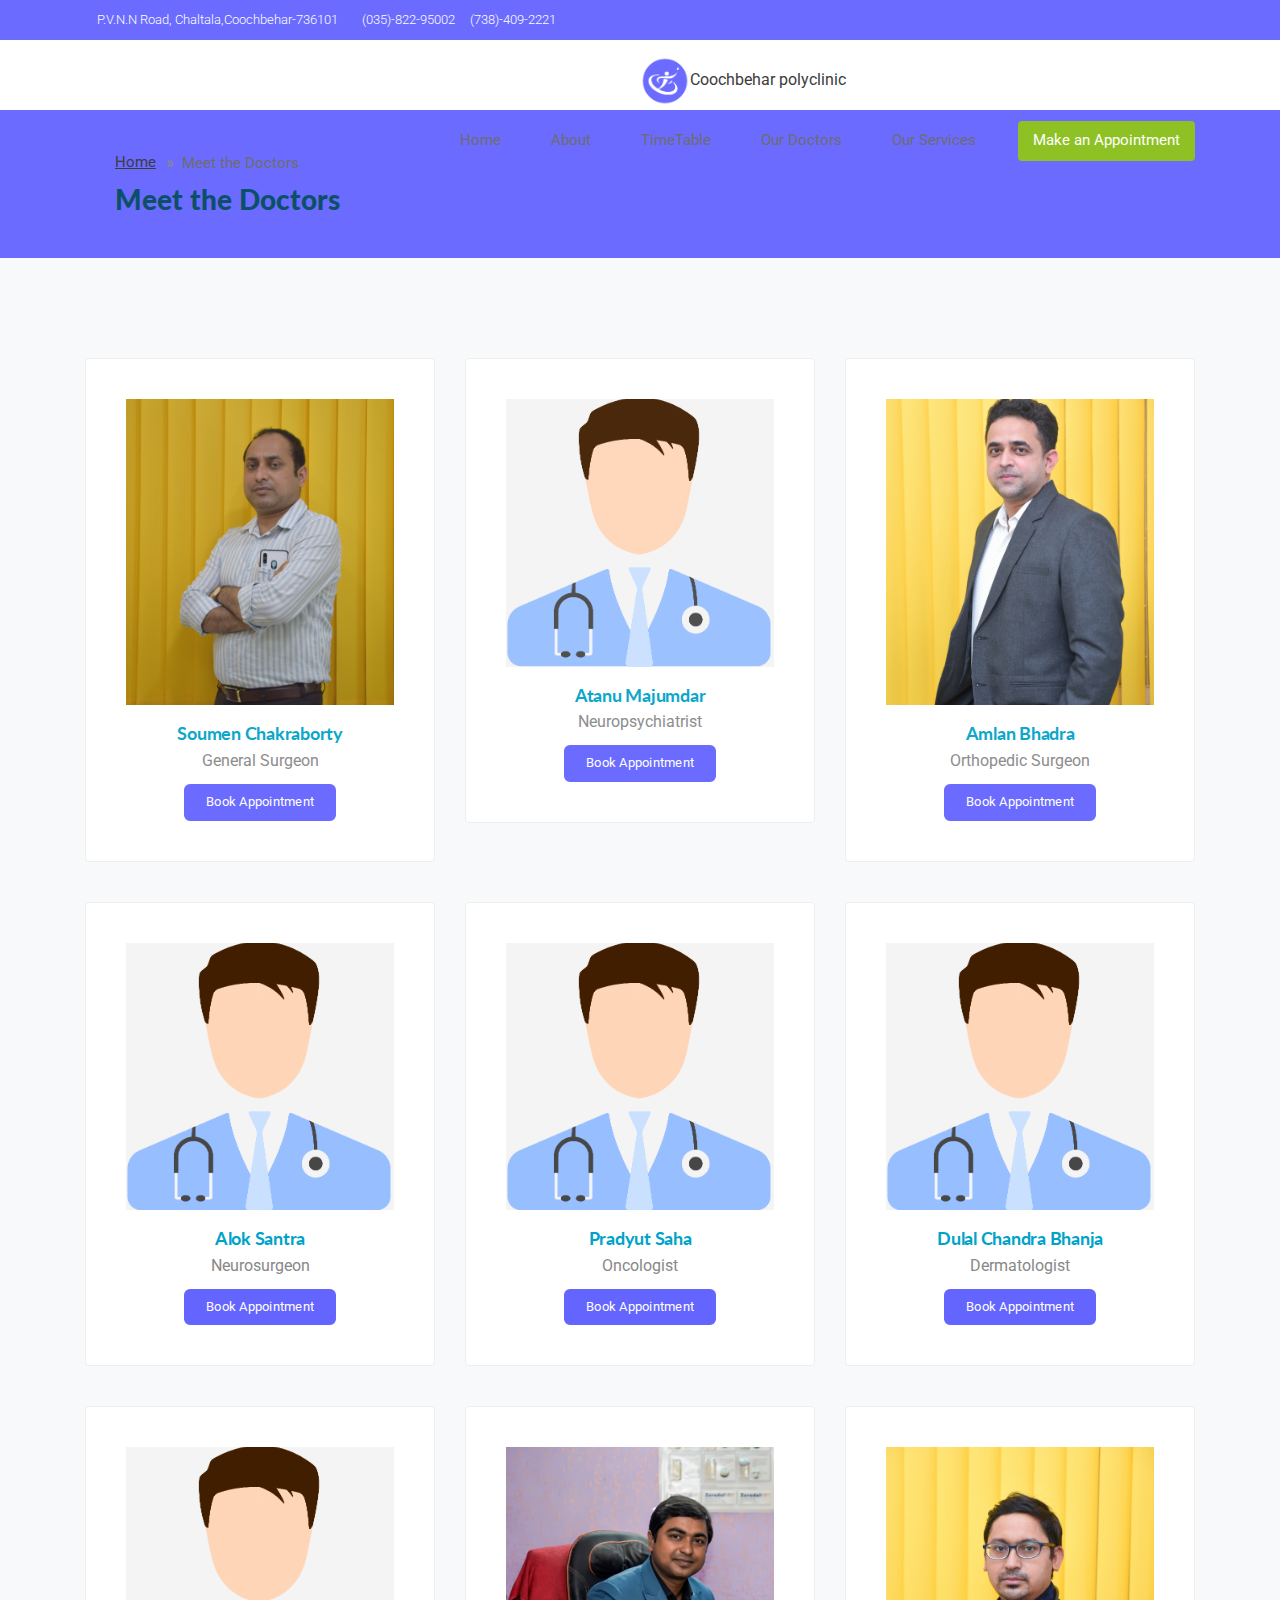
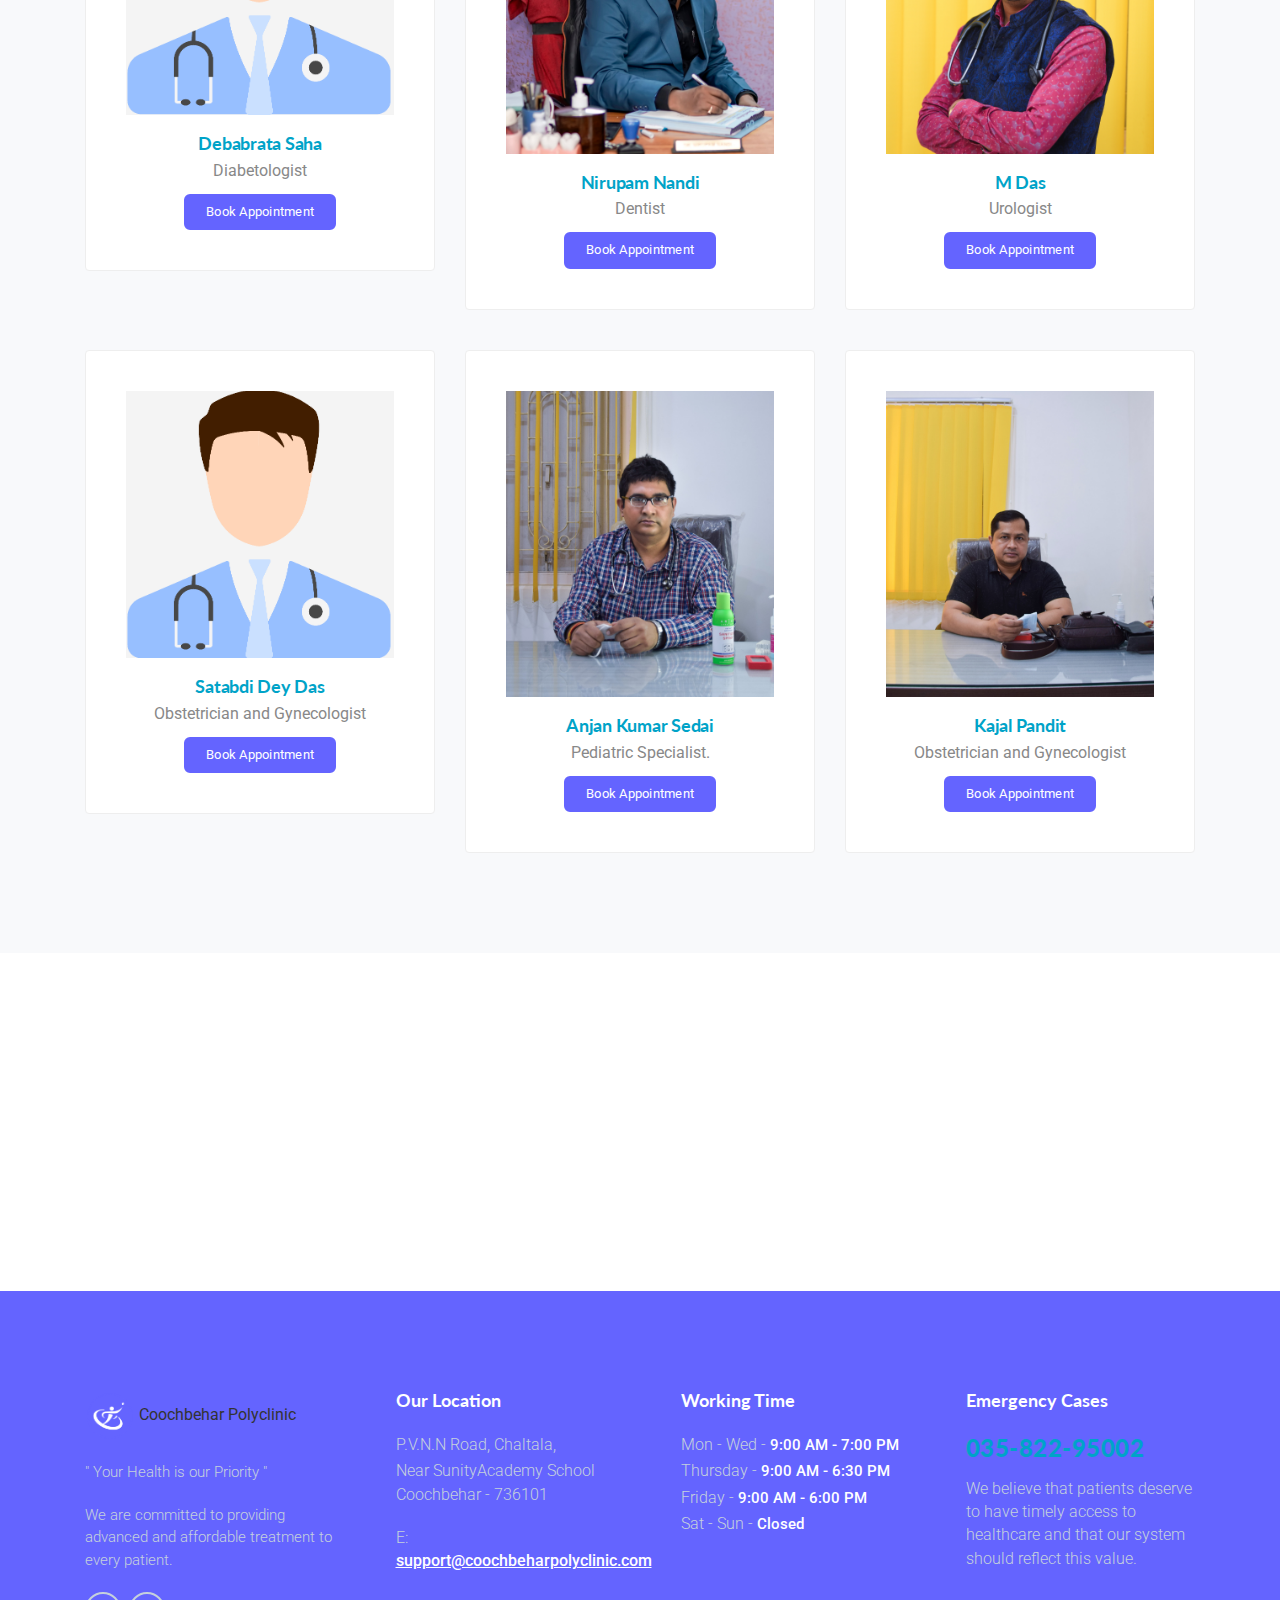
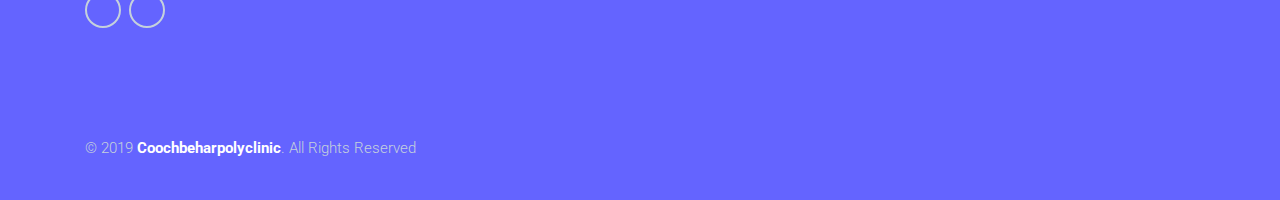
==== commit 5c4b872c: "Update all-doctors.html" ====
--- a/all-doctors.html
+++ b/all-doctors.html
@@ -103,7 +103,7 @@
           <a id="wsnavtoggle" class="wsanimated-arrow"><span></span></a>
           <span class="smllogo"
             ><img
-              src="images/logo-grey.png"
+               src="imagess/logo-c.png"
               width="180"
               height="40"
               alt="mobile-logo"
@@ -815,4 +815,4 @@
 
 
 
-</html>	+</html>	
